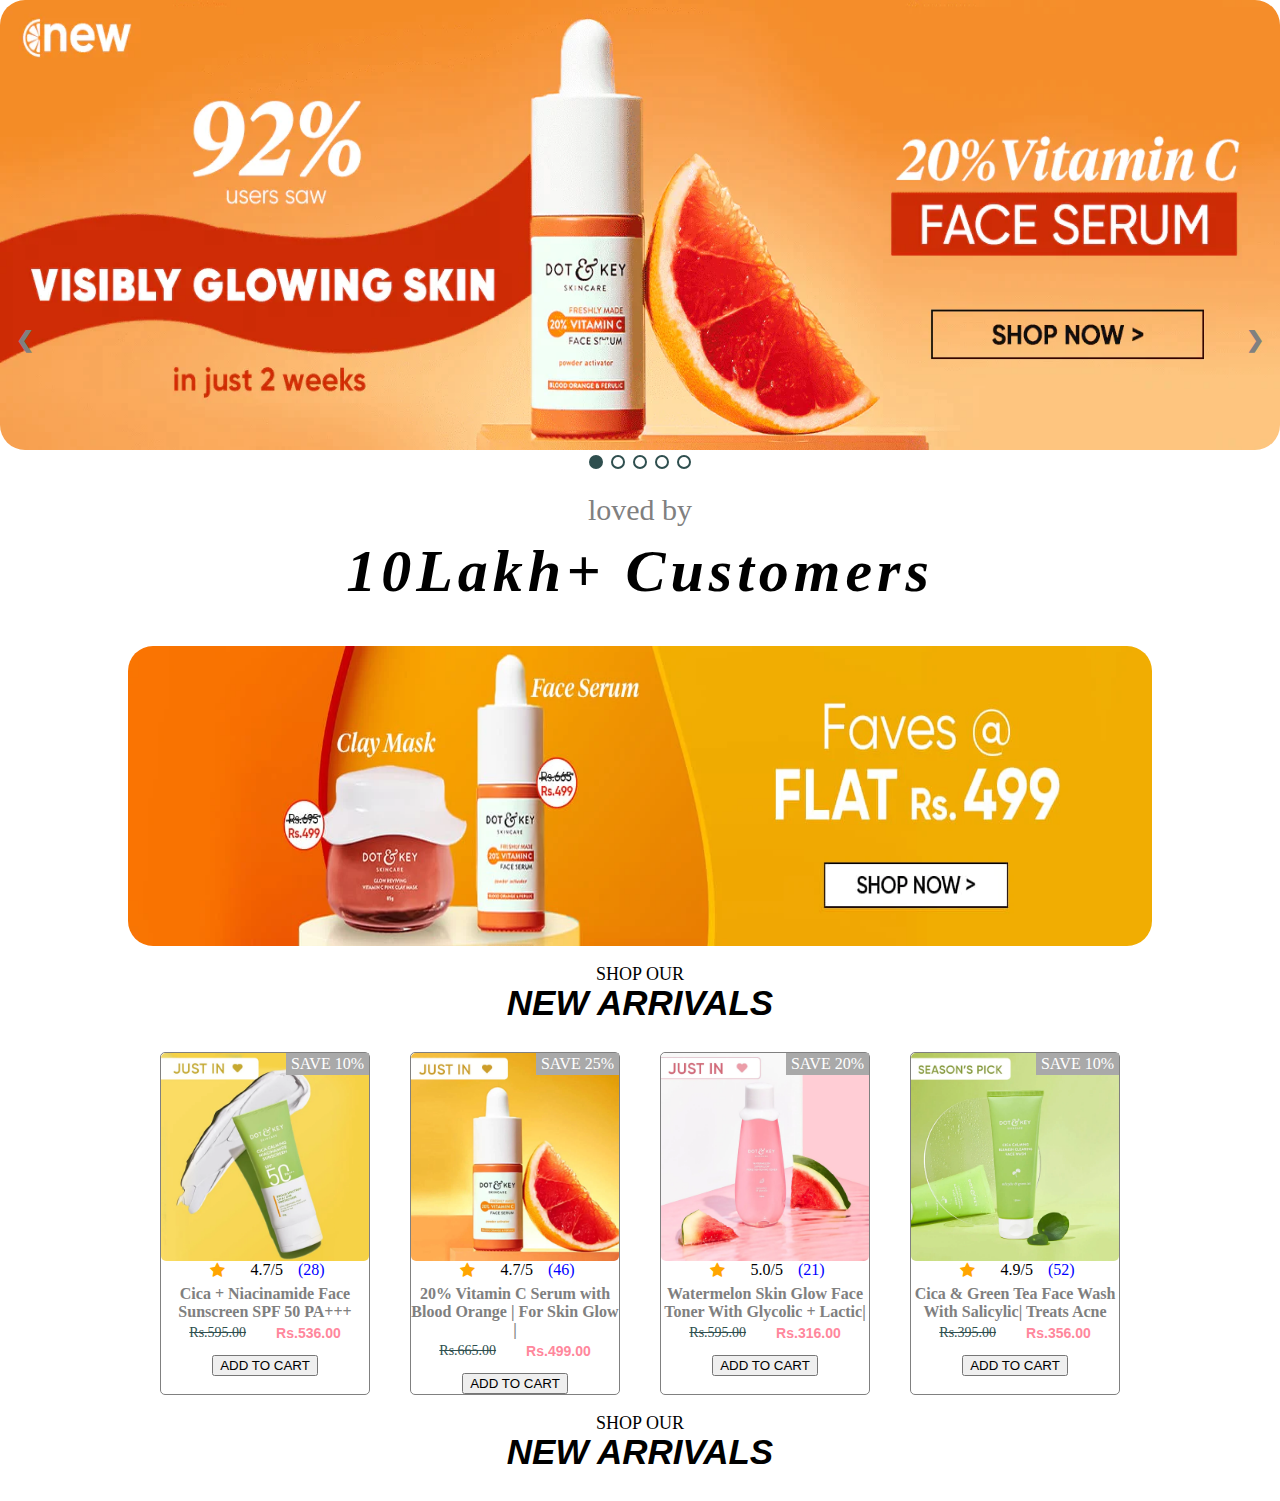
==== index.html @ 8642f411 "fp04_239" ====
<!DOCTYPE html>
<html lang="en">
<head>
    <meta charset="UTF-8">
    <meta http-equiv="X-UA-Compatible" content="IE=edge">
    <meta name="viewport" content="width=device-width, initial-scale=1.0">
    <title>Document</title>
    <link rel="stylesheet" href="./styles/index.css">
    <link rel="stylesheet" href="https://cdnjs.cloudflare.com/ajax/libs/font-awesome/4.7.0/css/font-awesome.min.css">
</head>
<body>
    <div id="banner">
        <div class="slides">
            <img src="./images/banner1.webp">
        </div>
        <div class="slides">
            <img src="./images/banner2.webp">
        </div>
        <div class="slides">
            <img src="./images/banner3.webp">
        </div>
        <div class="slides">
            <img src="./images/banner4.webp">
        </div>
        <div class="slides">
            <img src="./images/banner5.webp">
        </div>
    </div>
    <a class="pre" onclick="plusSlides(-1)">&#10094;</a>
    <a class="next" onclick="plusSlides(1)">&#10095;</a>
    <div style="text-align:center">
        <span class="dot" onclick="currentSlide(1)"></span>
        <span class="dot" onclick="currentSlide(2)"></span>
        <span class="dot" onclick="currentSlide(3)"></span>
        <span class="dot" onclick="currentSlide(4)"></span>
        <span class="dot" onclick="currentSlide(5)"></span>
    </div>

    <div>
        <p class="slogan">loved by</p>
        <h1>10Lakh+ Customers </h1>
    </div>
    <div id="banner2">
        <!-- Second Banner from JS -->
    </div>
    <div id="newArrive">
        <p class="head1">SHOP OUR</p>
        <h2 class="head2">NEW ARRIVALS</h2>
        <div id="content">
        </div>
    </div>
    <div id="newArrive">
        <p class="head1">SHOP OUR</p>
        <h2 class="head2">NEW ARRIVALS</h2>
        <div id="content">
        </div>
    </div>

    </div>
</body>
</html>
<script src="./scripts/index.js" type="module"></script>
---- styles/index.css ----
body{
    margin:0px;
    padding:0px;
    text-align: center;
}
.slogan{
    color:grey;
    font-size: 30px;
    font-family: 'open Sans';
    font-weight: lighter;
    margin:20px auto -30px auto;
}
div h1{
    letter-spacing: 5px;
    font-size: 60px;
    font-family: Cambria, Cochin, Georgia, Times, 'Times New Roman', serif;
    font-weight: bolder;
    font-style: italic;
}
#banner{
    position:relative;
    width:100%;
    height:450px;
    border-radius: 25px;
}
.slides{
    position: absolute;
    width:100%;
    height:100%;
    display:none;
    transform: translateX(100%,);
    /* animation:scrolling 10s linear Infinite; */
}
@keyframes scrolling {
    0%{
        transform: translateX(100%);
    }
    100%{
        transfor:transalteX(200%)
    }
}

.slides img{
    width:100%;
    border-radius: 25px;
    height:100%;
}
.pre, .next {
    cursor: pointer;
    position: absolute;
    top: 37%;
    width: auto;
    margin-top: -22px;
    padding: 16px;
    color: grey;
    font-weight: bolder;
    font-size: 22px;
    transition: 0.6s ease;
    border-radius: 0 3px 3px 0;
    user-select: none;
}
.pre{
    left:0;
}
.next{
    right:0;
}
.dot,
.dot2
{
    cursor: pointer;
    height: 10px;
    width: 10px;
    margin: 0 2px;
    background-color: white;
    border-radius: 50%;
    border: 2px solid darkslategray;
    display: inline-block;
    transition: background-color 0.6s ease;
    margin-top: 5px;
  }
  
  .active, .dot:hover {
    background-color: darkslategray;
  }
#banner2{
    position:relative;
    margin:auto;
    width:80%;
    height:300px;
    border-radius: 25px;
}
#banner2 img{
    width:100%;
    border-radius: 25px;
    height:100%;
}


#content{
    width:75%;
    margin:auto;
    display:grid;
    grid-template-columns: repeat(4,1fr);
    gap:40px;
}
.prod{
    position:relative;
    border:1px solid gray;
    border-radius: 5px;
}
.discount {
    position: absolute;
    right: 0;
    margin-top: 0px;
    font-size: 16px;
    padding: 2px 5px;
    /* box-sizing: border-box; */
    background-color: darkgrey;
    color: white;
}


.prodImage {
    margin-bottom: -30px;
    width: 100%;
    border-radius:5px;
}

.checked {
    color: orange;
}

.prodName {
    font-size: 16px;
    font-weight: 800;
    font-style: 'Roboto', sans-serif;
    margin-top: -20px;
    margin-bottom: -10px;
    color:grey;
}

.prodType {
    font-size: 16px;
    color: #3c3c3c;
}

.ratingrev {
    padding: 10px 30px 10px 35px;
    display: flex;
    justify-content: center;
    align-items: center;
}

.price {
    display: flex;
    align-items: center;
    justify-content: center;
    box-sizing: border-box;
    gap:30px;
}
.strikeprice {
    text-decoration: line-through;
    font-size: 14px;
    color: darkslategray;
}
.prodPrice {
    color: #ff879c;
    font-size: 14px;
    font-weight: 700;
    font-family: 'Roboto', sans-serif;
}
.head1{
    font-size: 18px;
}
.head2{
    font-size: 35px;
    font-style: italic;
    font-weight: 800;
    font-family: 'Open Sans', sans-serif;
    margin-top: -20px;
}
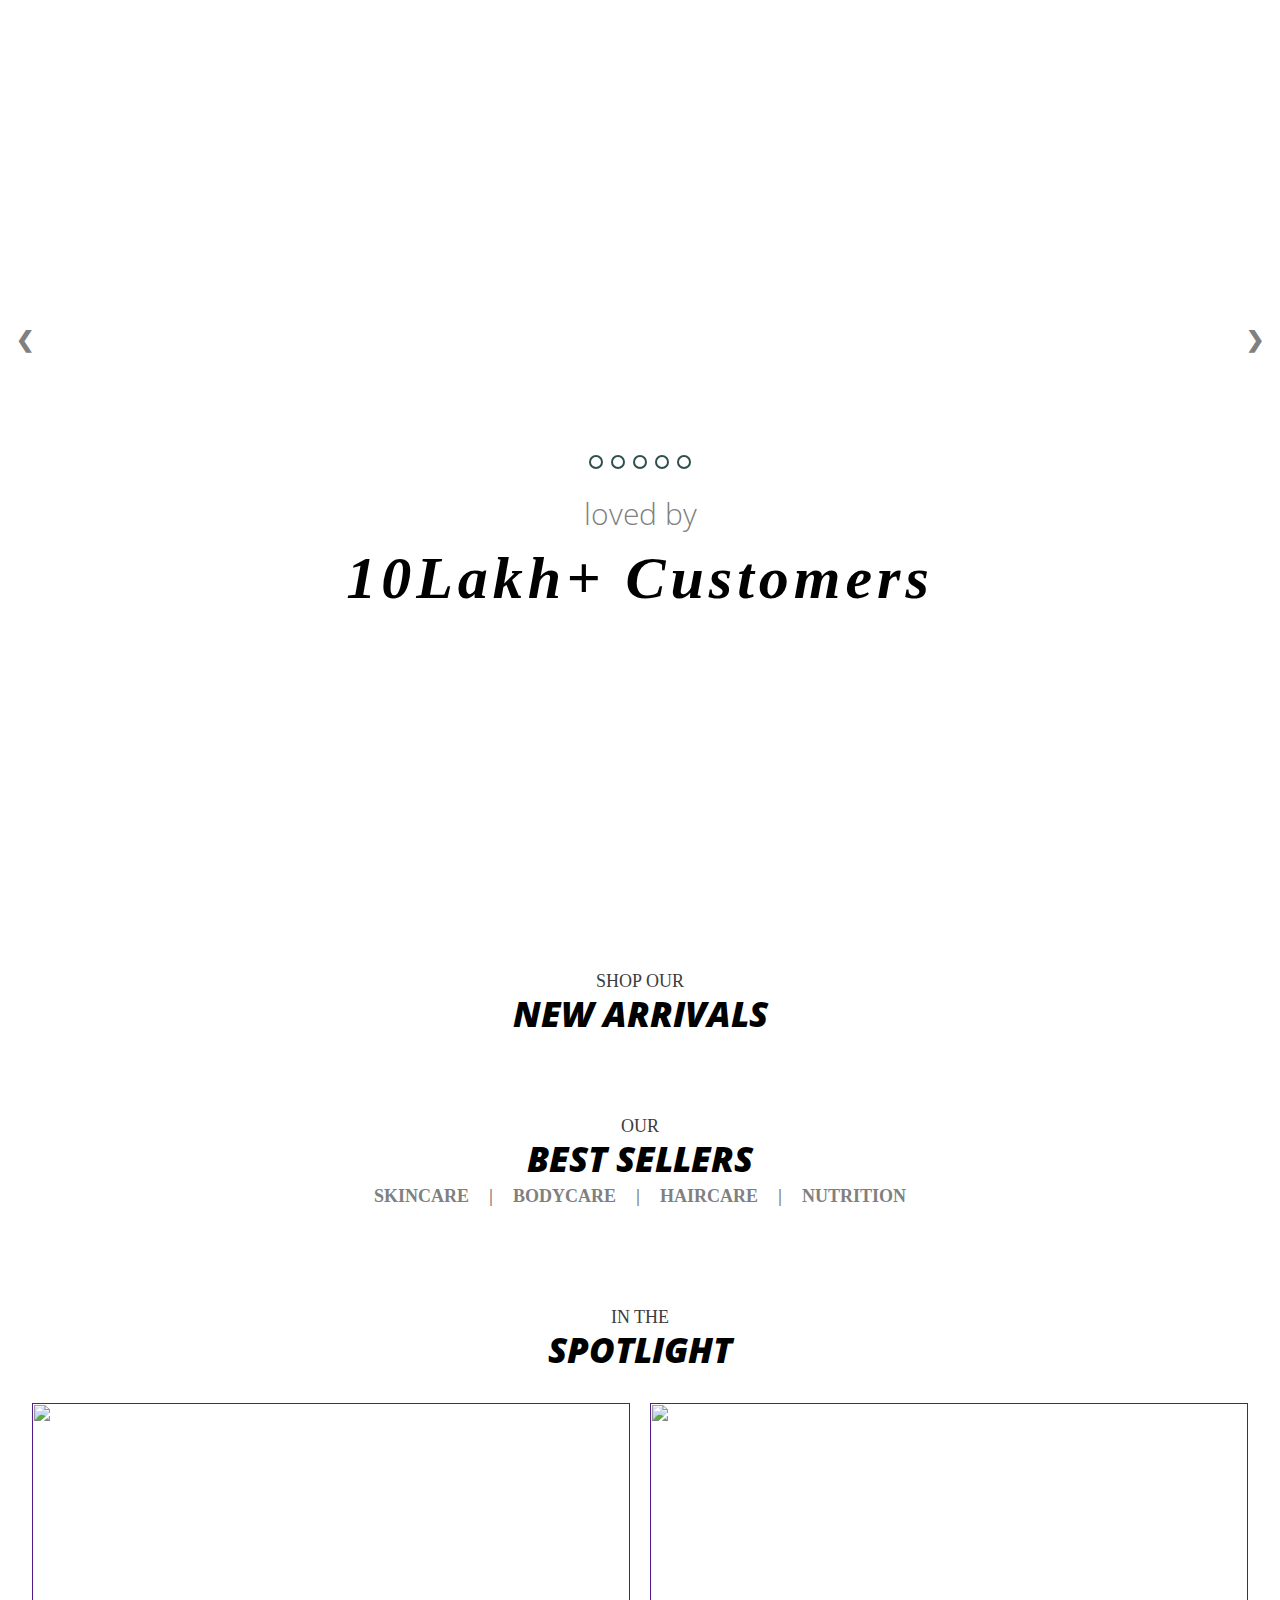
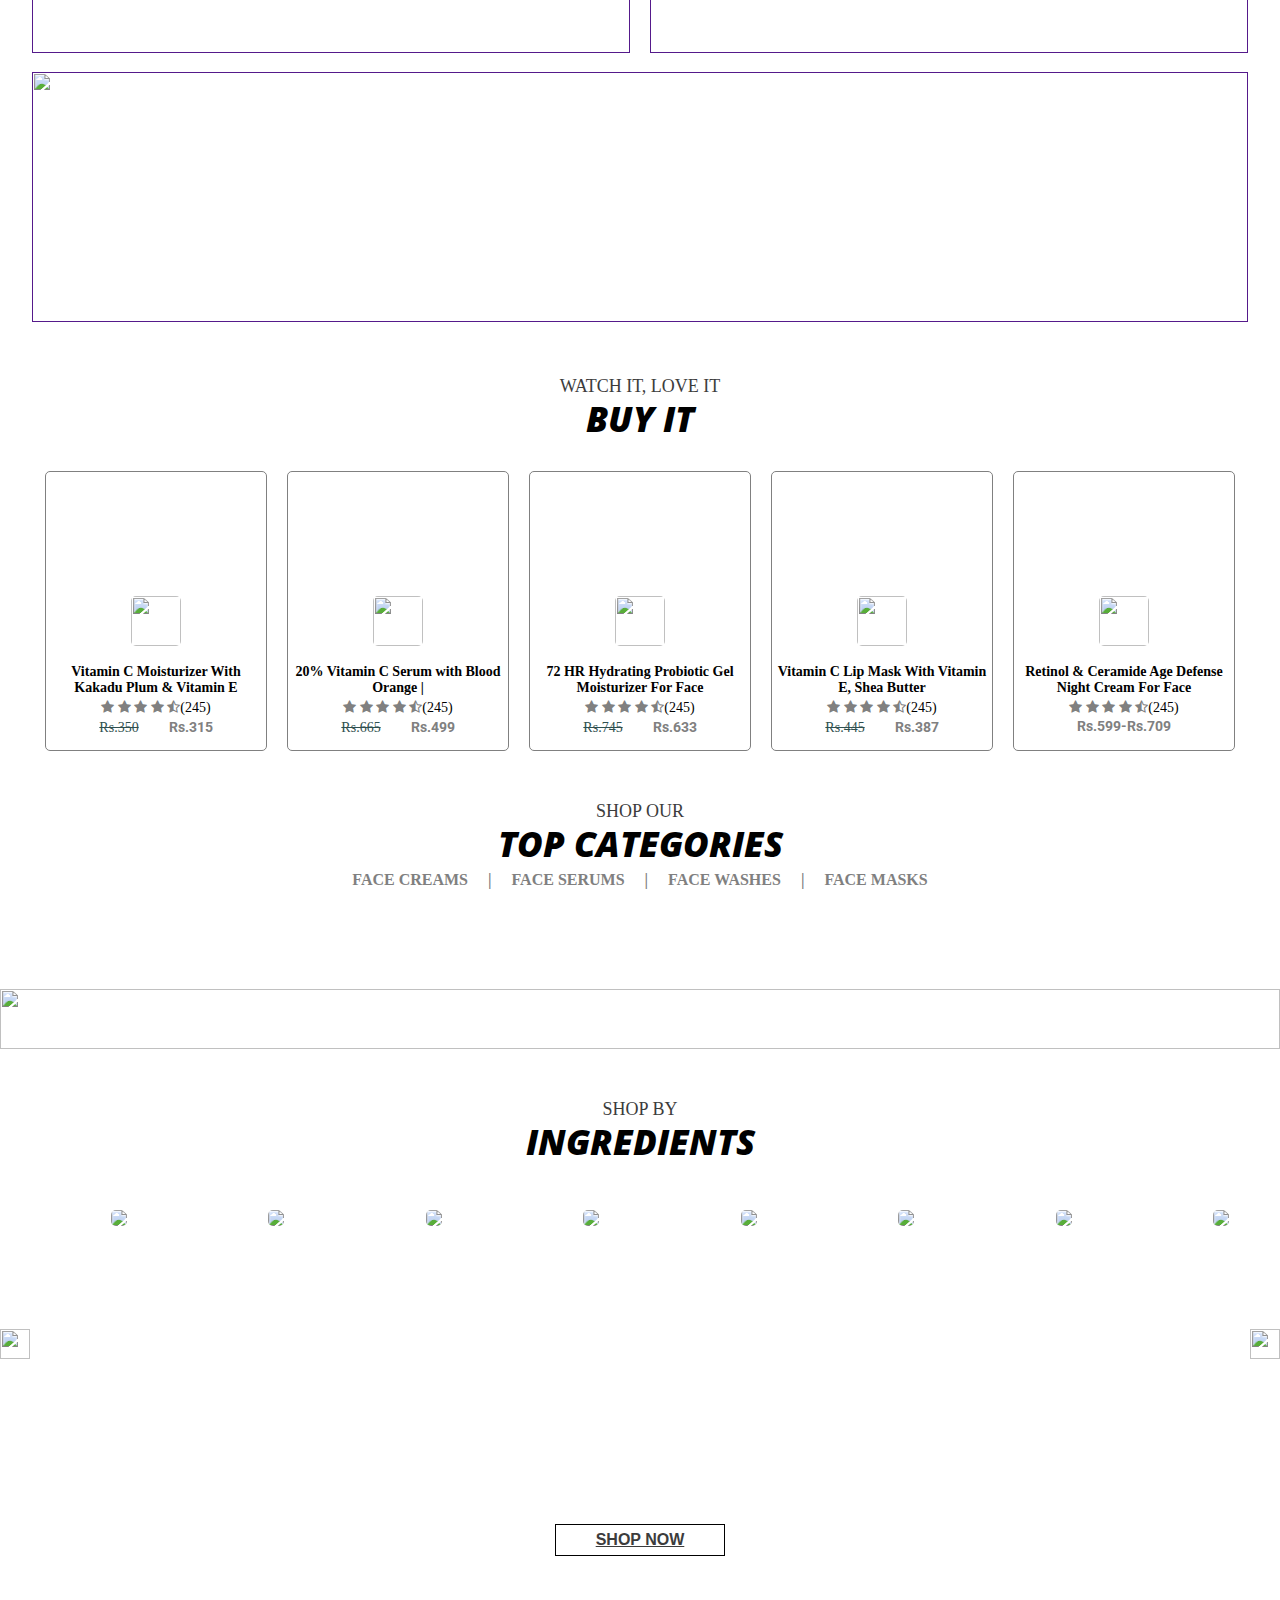
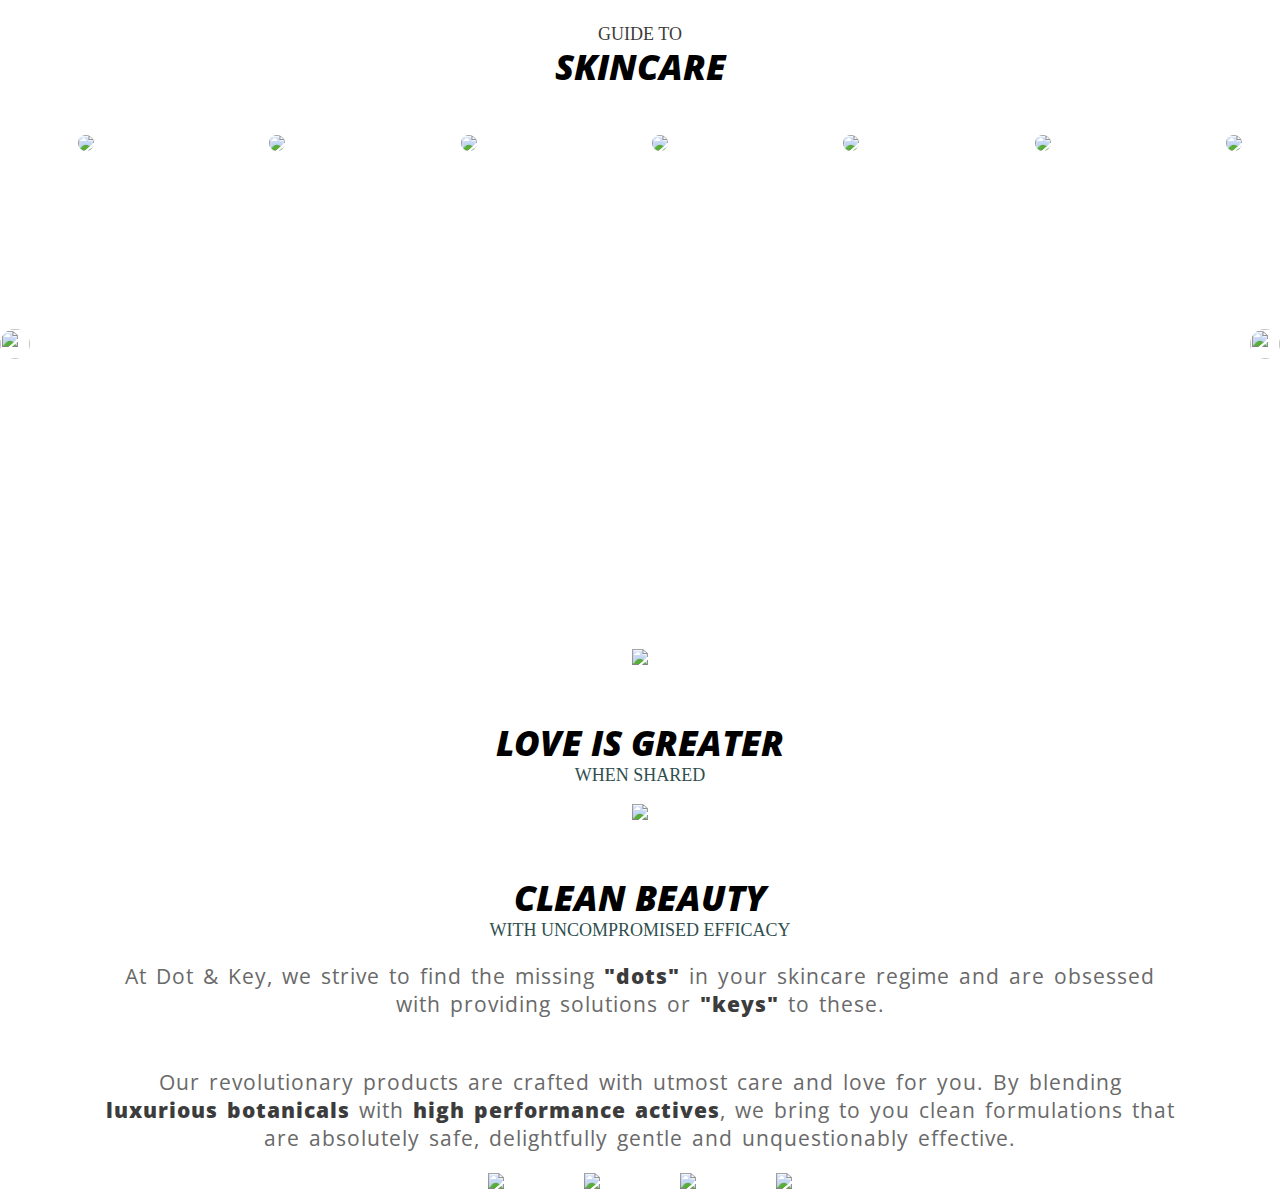
==== commit 3d3389bb: "Merge pull request #37 from Shub118/fp04_239-day_4" ====
--- a/index.html
+++ b/index.html
@@ -5,7 +5,9 @@
     <meta http-equiv="X-UA-Compatible" content="IE=edge">
     <meta name="viewport" content="width=device-width, initial-scale=1.0">
     <title>Document</title>
+    <link href="https://fonts.googleapis.com/css2?family=Open+Sans:ital@1&family=Roboto&display=swap" rel="stylesheet">
     <link rel="stylesheet" href="./styles/index.css">
+    <link rel="stylesheet" href="./styles/footer.css">
     <link rel="stylesheet" href="https://cdnjs.cloudflare.com/ajax/libs/font-awesome/4.7.0/css/font-awesome.min.css">
 </head>
 <body>
@@ -40,23 +42,287 @@
         <p class="slogan">loved by</p>
         <h1>10Lakh+ Customers </h1>
     </div>
+    
     <div id="banner2">
         <!-- Second Banner from JS -->
     </div>
+    
     <div id="newArrive">
         <p class="head1">SHOP OUR</p>
         <h2 class="head2">NEW ARRIVALS</h2>
-        <div id="content">
-        </div>
-    </div>
-    <div id="newArrive">
+        <div id="newArriveContent" class="content">
+        </div>
+    </div>
+    
+    <div id="bestSeller">
+        <p class="head1">OUR</p>
+        <h2 class="head2">BEST SELLERS</h2>
+        <div id="bar"><div id="skin">SKINCARE</div> | <div id="body">BODYCARE</div> | <div id="hair">HAIRCARE </div> | <div id="nutr">NUTRITION </d></div></div>
+        <div id="bestSellerContent" class="content">
+        </div>
+    </div>
+
+    <div id="spotlight">
+        <p class="head1">IN THE</p>
+        <h2 class="head2">SPOTLIGHT</h2>
+        <div id="spotContent">
+            <a href=""><img src="./images/spotlight/pic1.webp"></a>
+            <a href=""><img src="./images/spotlight/pic2.webp"></a>
+        </div>
+        <div id="spotContent2">
+            <a href=""><img src="./images/spotlight/pic3.webp"></a>
+        </div>
+    </div>
+    
+    <div id="buyIt">
+        <p class="head1">WATCH IT, LOVE IT</p>
+        <h2 class="head2">BUY IT</h2>
+        <div id="buyItContent">
+            <div class="prod">
+                <video class="video" autoplay muted loop>
+                    <source src="./images/buyit/vid1.mp4" type="video/mp4">
+                  </video>
+                <img class="logo" src="./images/buyit/logo1.webp">
+                <h3 class="title">Vitamin C Moisturizer With Kakadu Plum & Vitamin E</h3>
+                <div id="rating">
+                    <div>
+                        <span class="fa fa-star checked"></span>
+                        <span class="fa fa-star checked"></span>
+                        <span class="fa fa-star checked"></span>
+                        <span class="fa fa-star checked"></span>
+                        <span class="fa fa-star-half-full"></span>
+                    </div>
+                    <div>(245)</div>
+                </div>
+                <div class="price">
+                    <p class="strikeprice">Rs.350</p>
+                    <p class="prodPrice">Rs.315</p>
+                </div>
+            </div>
+            <div class="prod">
+                <video class="video" autoplay muted loop>
+                    <source src="./images/buyit/vid2.mp4" type="video/mp4">
+                  </video>
+                <img class="logo" src="./images/buyit/logo2.webp">
+                <h3 class="title">20% Vitamin C Serum with Blood Orange | </h3>
+                <div id="rating">
+                    <div>
+                        <span class="fa fa-star checked"></span>
+                        <span class="fa fa-star checked"></span>
+                        <span class="fa fa-star checked"></span>
+                        <span class="fa fa-star checked"></span>
+                        <span class="fa fa-star-half-full"></span>
+                    </div>
+                    <div>(245)</div>
+                </div>
+                <div class="price">
+                    <p class="strikeprice">Rs.665</p>
+                    <p class="prodPrice">Rs.499</p>
+                </div>
+            </div>
+            <div class="prod">
+                <video class="video" autoplay muted loop>
+                    <source src="./images/buyit/vid3.mp4" type="video/mp4">
+                  </video>
+                <img class="logo" src="./images/buyit/logo3.webp">
+                <h3 class="title">72 HR Hydrating Probiotic Gel Moisturizer For Face </h3>
+                <div id="rating">
+                    <div>
+                        <span class="fa fa-star checked"></span>
+                        <span class="fa fa-star checked"></span>
+                        <span class="fa fa-star checked"></span>
+                        <span class="fa fa-star checked"></span>
+                        <span class="fa fa-star-half-full"></span>
+                    </div>
+                    <div>(245)</div>
+                </div>
+                <div class="price">
+                    <p class="strikeprice">Rs.745</p>
+                    <p class="prodPrice">Rs.633</p>
+                </div>
+            </div>
+            <div class="prod">
+                <video class="video" autoplay muted loop>
+                    <source src="./images/buyit/vid4.mp4" type="video/mp4">
+                  </video>
+                <img class="logo" src="./images/buyit/logo4.webp">
+                <h3 class="title">Vitamin C Lip Mask With Vitamin E, Shea Butter</h3>
+                <div id="rating">
+                    <div>
+                        <span class="fa fa-star checked"></span>
+                        <span class="fa fa-star checked"></span>
+                        <span class="fa fa-star checked"></span>
+                        <span class="fa fa-star checked"></span>
+                        <span class="fa fa-star-half-full"></span>
+                    </div>
+                    <div>(245)</div>
+                </div>
+                <div class="price">
+                    <p class="strikeprice">Rs.445</p>
+                    <p class="prodPrice">Rs.387</p>
+                </div>
+            </div>
+            <div class="prod">
+                <video class="video" autoplay muted loop>
+                    <source src="./images/buyit/vid5.mp4" type="video/mp4">
+                  </video>
+                <img class="logo" src="./images/buyit/logo5.webp">
+                <h3 class="title">Retinol & Ceramide Age Defense Night Cream For Face</h3>
+                <div id="rating">
+                    <div>
+                        <span class="fa fa-star checked"></span>
+                        <span class="fa fa-star checked"></span>
+                        <span class="fa fa-star checked"></span>
+                        <span class="fa fa-star checked"></span>
+                        <span class="fa fa-star-half-full"></span>
+                    </div>
+                    <div>(245)</div>
+                </div>
+                <div class="price">
+                    <p class="strikeprice"></p>
+                    <p class="prodPrice" style="margin-left:-30px;">Rs.599-Rs.709</p>
+                </div>
+            </div>
+        </div>
+    </div>
+    
+    <div id="topCategory">
         <p class="head1">SHOP OUR</p>
-        <h2 class="head2">NEW ARRIVALS</h2>
-        <div id="content">
-        </div>
-    </div>
-
-    </div>
+        <h2 class="head2">TOP CATEGORIES</h2>
+            <div id="bar"><div id="cream">FACE CREAMS</div>
+             | <div id="serum">FACE SERUMS</div> | 
+             <div id="wash">FACE WASHES </div> | <div id="mask">FACE MASKS</d></div></div>
+            <div id="topCatContent" class="content">
+            </div>
+        </div>
+    </div>
+
+    <div id="download">
+        <a href="https://play.google.com/store/apps/details?id=com.dotandkey">
+            <img src="./images/download.webp">
+        </a>
+    </div>
+
+    <div id="ingredients">
+        <p class="head1">SHOP BY</p>
+        <h2 class="head2">INGREDIENTS</h2>
+        <div class="carousel">
+            <div class="button_indicator button-left"><img src="./images/indicator/left.png"></div>
+                <ul class="slider">
+                    <li class="slide current-slide">
+                        <img src="./images/ingredient/pic1.webp">
+                    </li>
+                    <li class="slide">
+                        <img src="./images/ingredient/pic2.webp">
+                    </li>
+                    <li class="slide">
+                        <img src="./images/ingredient/pic3.webp">
+                    </li>
+                    <li class="slide">
+                        <img src="./images/ingredient/pic4.webp">
+                    </li>
+                    <li class="slide">
+                        <img src="./images/ingredient/pic5.webp">
+                    </li>
+                    <li class="slide">
+                        <img src="./images/ingredient/pic6.webp">
+                    </li>
+                    <li class="slide">
+                        <img src="./images/ingredient/pic2.webp">
+                    </li>
+                    <li class="slide">
+                        <img src="./images/ingredient/pic3.webp">
+                    </li>
+                </ul>
+            <div class="button_indicator button-right"><img src="./images/indicator/right.svg"></div>
+        </div>
+        <button id="shop"><a href="">SHOP NOW</a></button>
+    </div>
+
+    <div id="skincare2">
+        <p class="head1">GUIDE TO</p>
+        <h2 class="head2">SKINCARE</h2>
+        <div class="carousel2">
+            <div class="button_indicator button-left2"><img src="./images/indicator/left.png"></div>
+                <ul class="slider2">
+                    <li class="slide2 current-slide">
+                        <img src="./images/skincare2/pic1.webp">
+                    </li>
+                    <li class="slide2">
+                        <img src="./images/skincare2/pic2.webp">
+                    </li>
+                    <li class="slide2">
+                        <img src="./images/skincare2/pic3.webp">
+                    </li>
+                    <li class="slide2">
+                        <img src="./images/skincare2/pic4.webp">
+                    </li>
+                    <li class="slide2">
+                        <img src="./images/skincare2/pic1.webp">
+                    </li>
+                    <li class="slide2">
+                        <img src="./images/skincare2/pic3.webp">
+                    </li>
+                    <li class="slide2">
+                        <img src="./images/skincare2/pic4.webp">
+                    </li>
+                </ul>
+            <div class="button_indicator button-right2"><img src="./images/indicator/right.svg"></div>
+        </div>
+    </div>
+    
+    <div id="ikwi">
+        <a href=""><img src="./images/ikwi.webp"></a>
+    </div>
+
+    <div id="love">
+        <h2 class="head3">LOVE IS GREATER</h2>
+        <p class="head4">WHEN SHARED</p>
+        <img src="./images/love.webp">
+    </div>
+    
+    <div id="cleanbeauty">
+        <h2 class="head3">CLEAN BEAUTY</h2>
+        <p class="head4">WITH UNCOMPROMISED EFFICACY</p>
+        <div>
+            <p>At Dot & Key, we strive to find the missing <span class="dark">"dots"</span> 
+                in your skincare regime and are obsessed with providing 
+                solutions or <span class="dark">"keys"</span> to these.</p>
+            <p>Our revolutionary products are crafted with utmost care 
+                and love for you. By blending <span class="dark">luxurious botanicals</span> with 
+                <span class="dark">high performance actives</span>, we bring to you clean formulations
+                that are absolutely safe, delightfully gentle and 
+                unquestionably effective.</p>
+        </div>
+    </div>
+
+    <div id="cleanlogo">
+        <div>
+            <img src="./images/cleanlogo/pic1.webp">
+        </div>
+        <div>
+            <img src="./images/cleanlogo/pic2.webp">
+        </div>
+        <div>
+            <img src="./images/cleanlogo/pic3.webp">
+        </div>
+        <div>
+            <img src="./images/cleanlogo/pic4.webp">
+        </div>
+    </div>
+
+
+
+
+
+
+
+
+
+
+    <!-- footer -->
+    <div id="footer"></div>
 </body>
 </html>
-<script src="./scripts/index.js" type="module"></script>+<script src="./scripts/index.js" type="module"></script>
+<script src="./scripts/carousel.js"></script>--- a/styles/index.css
+++ b/styles/index.css
@@ -2,6 +2,7 @@
     margin:0px;
     padding:0px;
     text-align: center;
+    box-sizing: border-box;
 }
 .slogan{
     color:grey;
@@ -97,32 +98,43 @@
 }
 
 
-#content{
+.content{
     width:75%;
     margin:auto;
-    display:grid;
-    grid-template-columns: repeat(4,1fr);
+    display:flex;
+    /* grid-template-columns: repeat(4,1fr); */
+    /* grid-template-rows: 370px; */
+    justify-content: center;
+    overflow: hide;
     gap:40px;
+    margin-bottom: 50px;
 }
 .prod{
+    width:220px;
     position:relative;
     border:1px solid gray;
     border-radius: 5px;
+}
+.prod:hover{
+    box-shadow: 2px 2px 20px 5px gray;
+    cursor: pointer;
 }
 .discount {
     position: absolute;
     right: 0;
     margin-top: 0px;
-    font-size: 16px;
-    padding: 2px 5px;
+    font-size: 14px;
+    padding: 4px 9px;
     /* box-sizing: border-box; */
     background-color: darkgrey;
     color: white;
-}
+    border-radius: 0px 5px 0px 5px;
+}
+
 
 
 .prodImage {
-    margin-bottom: -30px;
+    margin-bottom: -20px;
     width: 100%;
     border-radius:5px;
 }
@@ -146,6 +158,7 @@
 }
 
 .ratingrev {
+    font-size: 14px;
     padding: 10px 30px 10px 35px;
     display: flex;
     justify-content: center;
@@ -172,6 +185,7 @@
 }
 .head1{
     font-size: 18px;
+    color:#3c3c3c;
 }
 .head2{
     font-size: 35px;
@@ -179,4 +193,253 @@
     font-weight: 800;
     font-family: 'Open Sans', sans-serif;
     margin-top: -20px;
+}
+.button{
+    width:100%;
+    padding:15px 5px;
+    border:none;
+    border-radius: 0px 0px 5px 5px;
+    font-weight: 900;
+    color:white;
+    background-color:#9c9999;
+}
+#bar{
+    width:fit-content;
+    margin:auto;
+    color:gray;
+    margin-top: -25px;
+    margin-bottom: 50px;
+    display:flex;
+    justify-content: space-evenly;
+    gap:20px;
+    font-weight: 600;
+}
+#bestSeller{
+    font-size: 18px;
+}
+#skin,
+#body,
+#hair,
+#nutr{
+    color:gray;
+}
+
+#skin:hover,
+#body:hover,
+#hair:hover,
+#nutr:hover,
+#cream:hover,
+#serum:hover,
+#wash:hover,
+#mask:hover{
+    font-weight: bolder;
+    cursor: pointer;
+}
+#spotlight{
+    width:95%;
+    margin:auto;
+    margin-bottom:50px;
+}
+#spotContent{
+    display:grid;
+    grid-template-columns: repeat(2,1fr);
+    gap:20px;
+    margin-bottom: 15px;
+}
+#spotlight img{
+    width:100%;
+    height:250px;
+}
+#buyIt,#download{
+    margin-bottom: 50px;
+}
+#buyItContent{
+    width:80%;
+    margin:auto;
+    display:grid;
+    grid-template-columns: repeat(5,1fr);
+    justify-content: center;
+    gap:20px;
+}
+#buyItContent .prodPrice{
+    color:gray;
+    margin-top: 12px;
+}
+.video{
+    width:100%;
+    border-radius: 5px 5px 0px 0px;
+    margin-bottom: -30px;
+}
+.logo{
+    width:50px;
+    height:50px;
+    margin-bottom: -15px;
+    border-radius: 5px;
+    border:1px solid dgray;
+}
+#rating{
+    width:70%;
+    margin:auto;
+    display:flex;
+    justify-content: center;
+    align-items: center;
+    font-size: 14px;
+    margin:-10px auto -10px auto;
+}
+#rating .fa-star{
+    color:white;
+}
+#rating .checked,
+#rating .fa-star-half-full{
+    color:gray;
+}
+.title{
+    font-size: 14px;
+}
+
+#download{
+    height:60px;
+}
+#download img{
+    height:100%;
+    width:100%;
+}
+
+/*===============Carousel=============*/
+.carousel{
+    width:100%;
+    overflow: hidden;
+    height:300px;
+    position:relative;
+}
+.carousel2{
+    width:100%;
+    height:450px;
+    overflow:hidden;
+    position:relative;
+}
+.slider{
+    display:flex;
+    gap:20px;
+    height:100%;
+    transition:transform 350ms ease-in translate3d(-3336px, 0px, 0px);
+    list-style: none;
+}
+.slider2{
+    display:flex;
+    gap:100px;
+    height:100%;
+    transition:transform 350ms ease-in translate3d(-3336px, 0px, 0px);
+    list-style: none;
+}
+.slide{
+    margin-left: 20px;
+    width:350px;
+    height:280px;
+    border-radius: 5px;
+    bottom:0;
+    top:0;
+}
+.slide2{
+    /* margin-left: 15px; */
+    width:280px;
+    height:300px;
+    border-radius: 5px;
+    bottom:0;
+    top:0;
+}
+.slide>img{
+    width:375px;
+    border-radius: 5px;
+}
+.slide2>img{
+    width:350px;
+    border-radius: 5px;
+}
+.button_indicator{
+    z-index: 1000;
+    background: transparent;
+    position:absolute;
+    width:30px;
+    height:30px;
+    top:50%;
+    transform: translateY(-50%);
+    cursor:pointer;
+}
+.button-left,.button-left2{
+    left:0;
+}
+.button-right,
+.button-right2{
+    right:0;
+}
+.button_indicator img{
+    width:100%;
+    height:100%;
+}
+#shop:hover{
+    cursor: pointer;
+}
+#shop>a{
+    color:#3c3c3c;
+}
+#shop{
+    border:0.5px solid black;
+    background-color: white;
+    border-radius: 0px;
+    padding:6px 40px;
+    font-weight: 550;
+    font-size: 16px;
+    margin-bottom:50px;
+    margin-top:30px;
+}
+#skincare2 img{
+    border-radius: 20px;
+}
+.skin_content{
+    height:500px;
+}
+#ikwi{
+    margin-top: 80px;
+}
+.head3{
+    font-size: 35px;
+    font-style: italic;
+    font-weight: 800;
+    font-family: 'Open Sans', sans-serif;
+    margin-top:50px;
+}
+#cleanbeauty div{
+    font-family: 'Open Sans', sans-serif;
+    padding:0px 100px;
+    text-align: center;
+    font-size: 21px;
+    letter-spacing:1px;
+    word-spacing: 3px;
+    color:dimgray;
+}
+p+p{
+    margin-top: 50px;
+}
+.head4{
+    font-size: 18px;
+    margin-top: -30px;
+    color:darkslategray;
+}
+.dark{
+    font-weight: 800;
+    color:#3c3c3c;
+}
+#cleanlogo{
+    width:85%;
+    margin:auto;
+    display:flex;
+    justify-content: center;
+    gap:80px;
+}
+#cleanlogo img{
+    width:130px;
+}
+.slide:hover{
+    cursor: pointer;
 }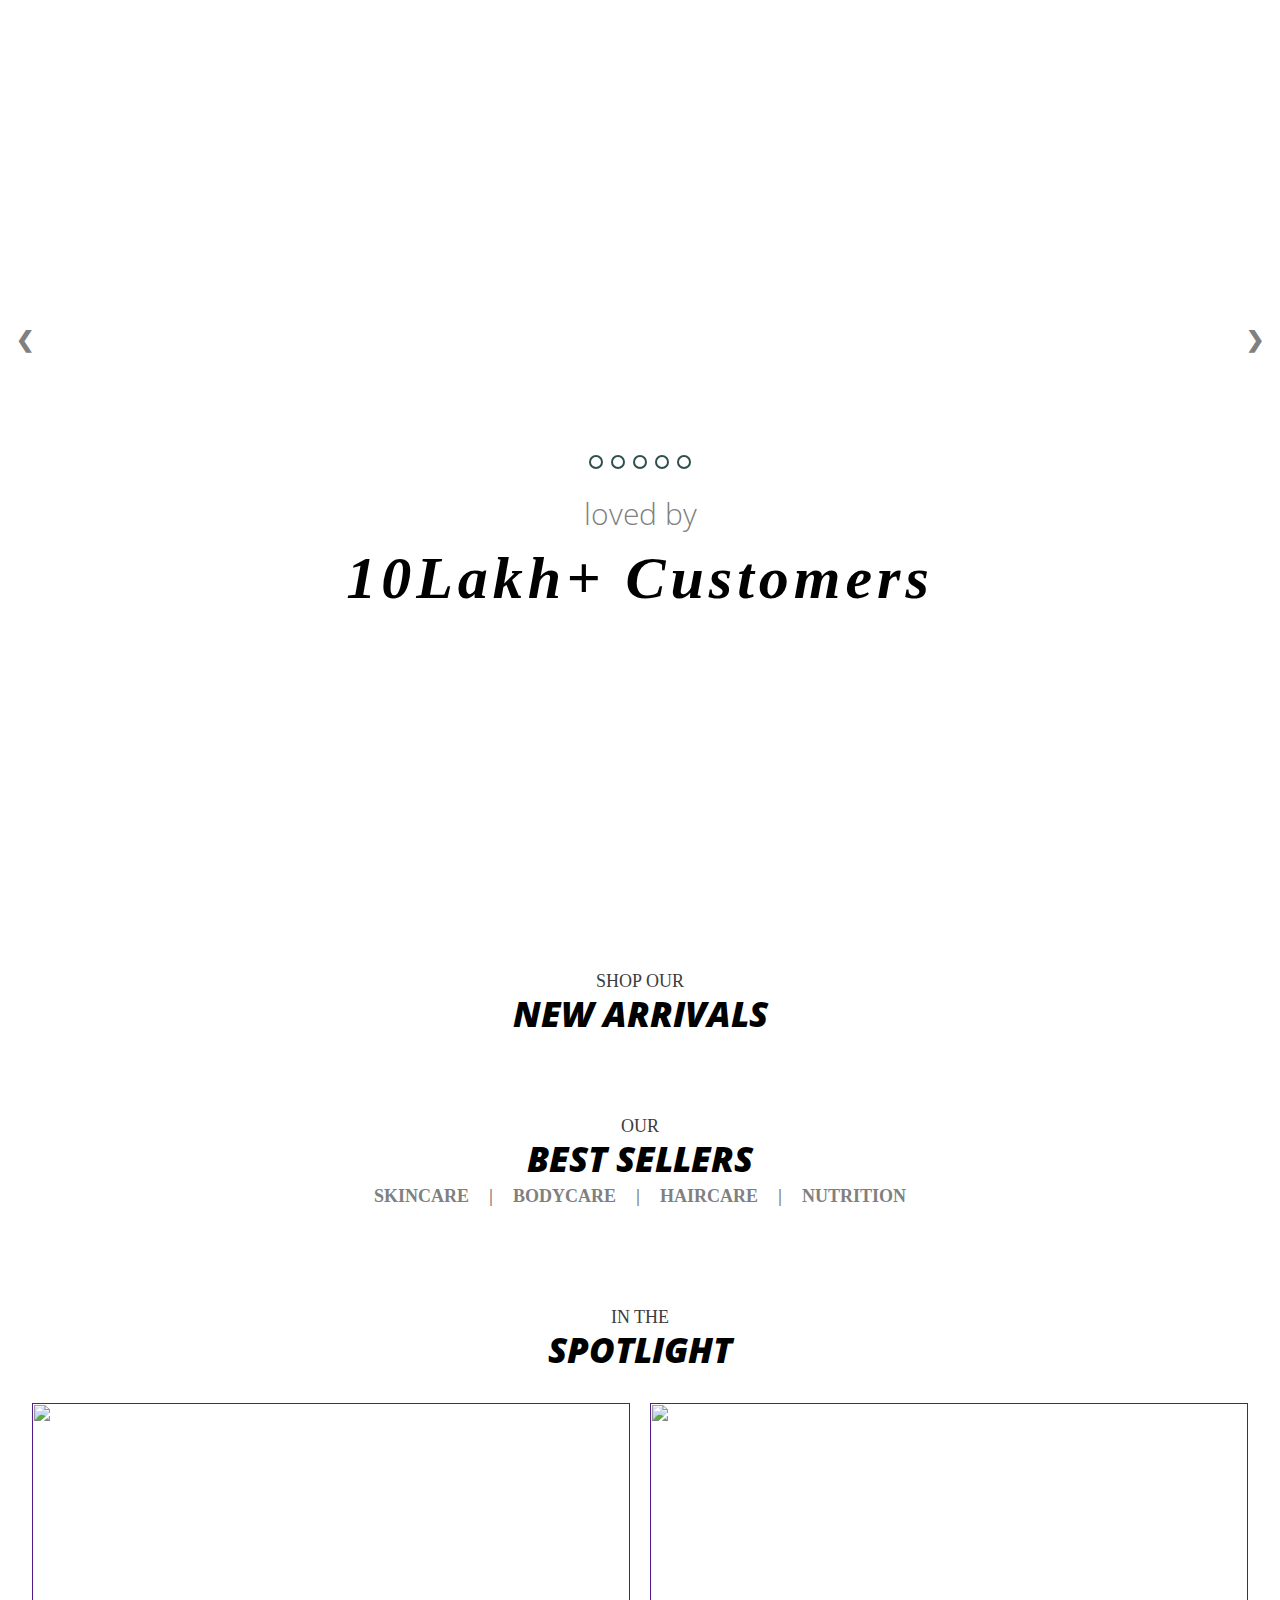
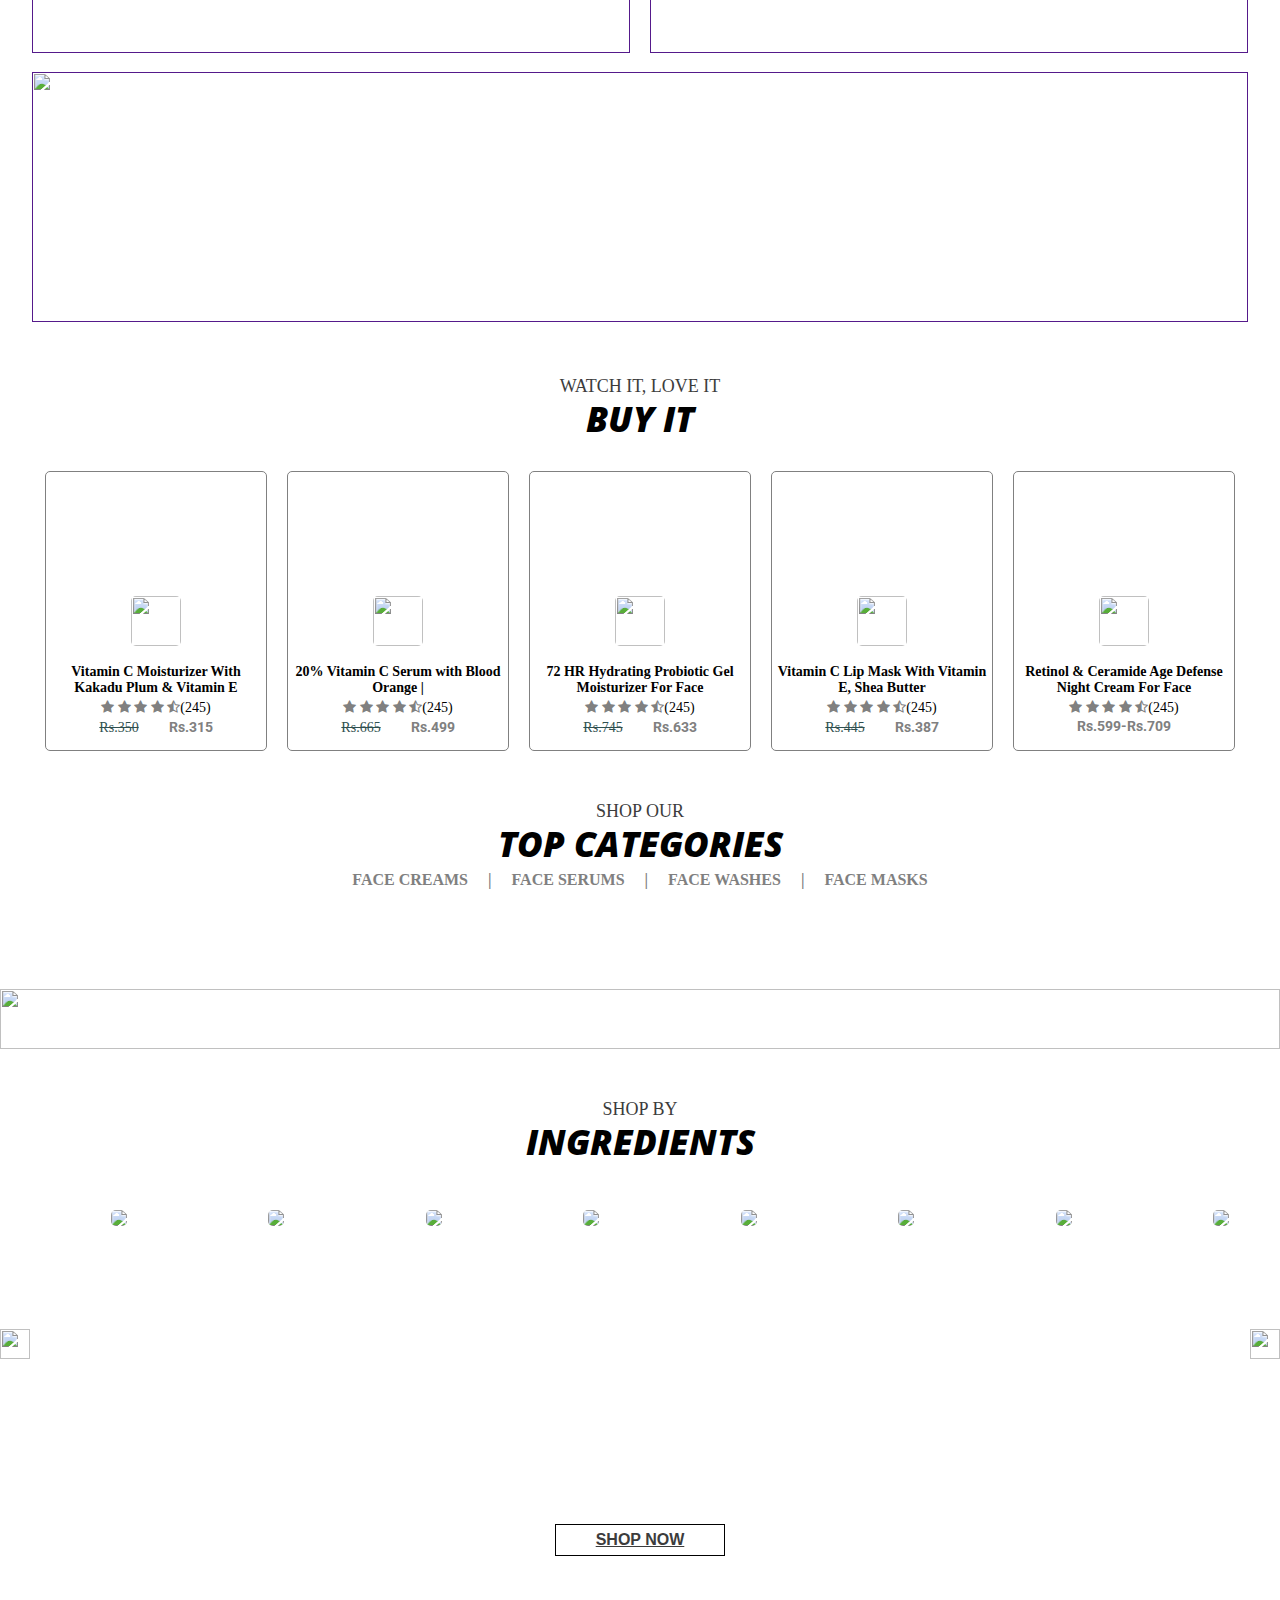
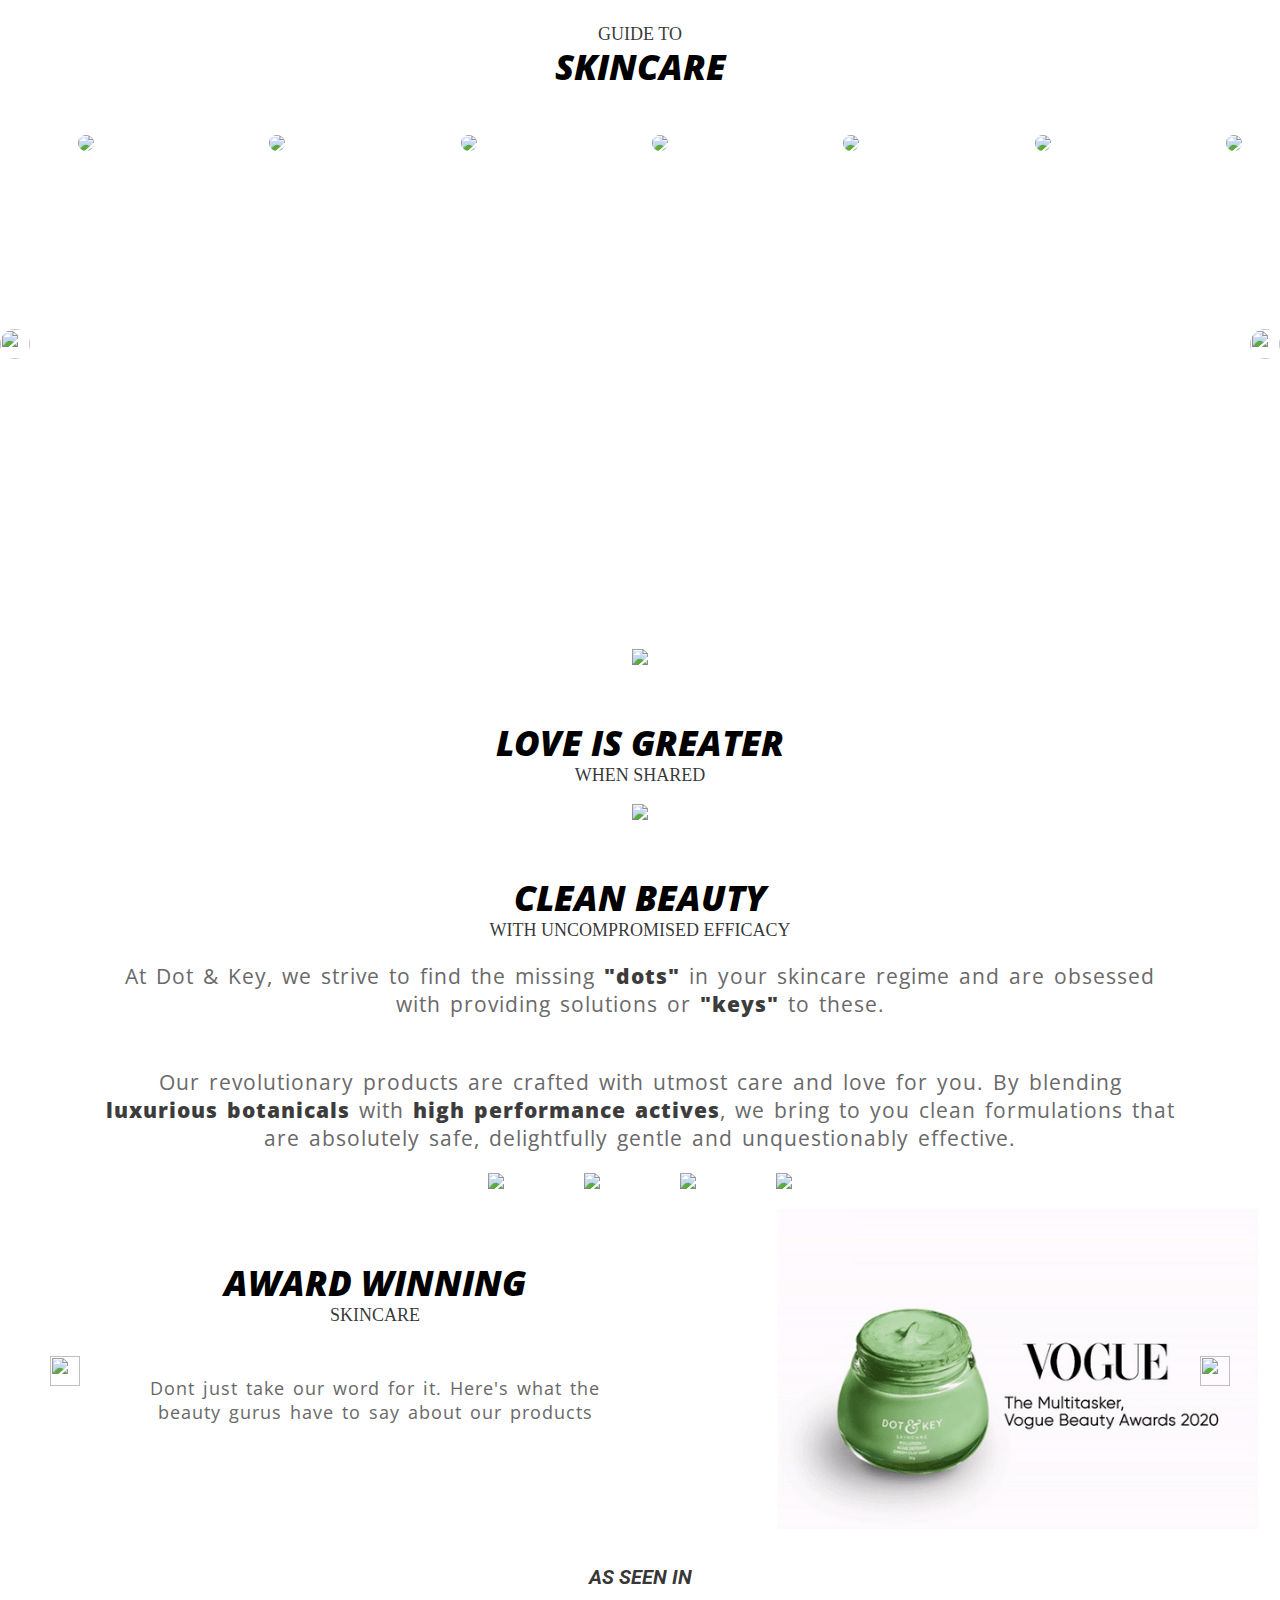
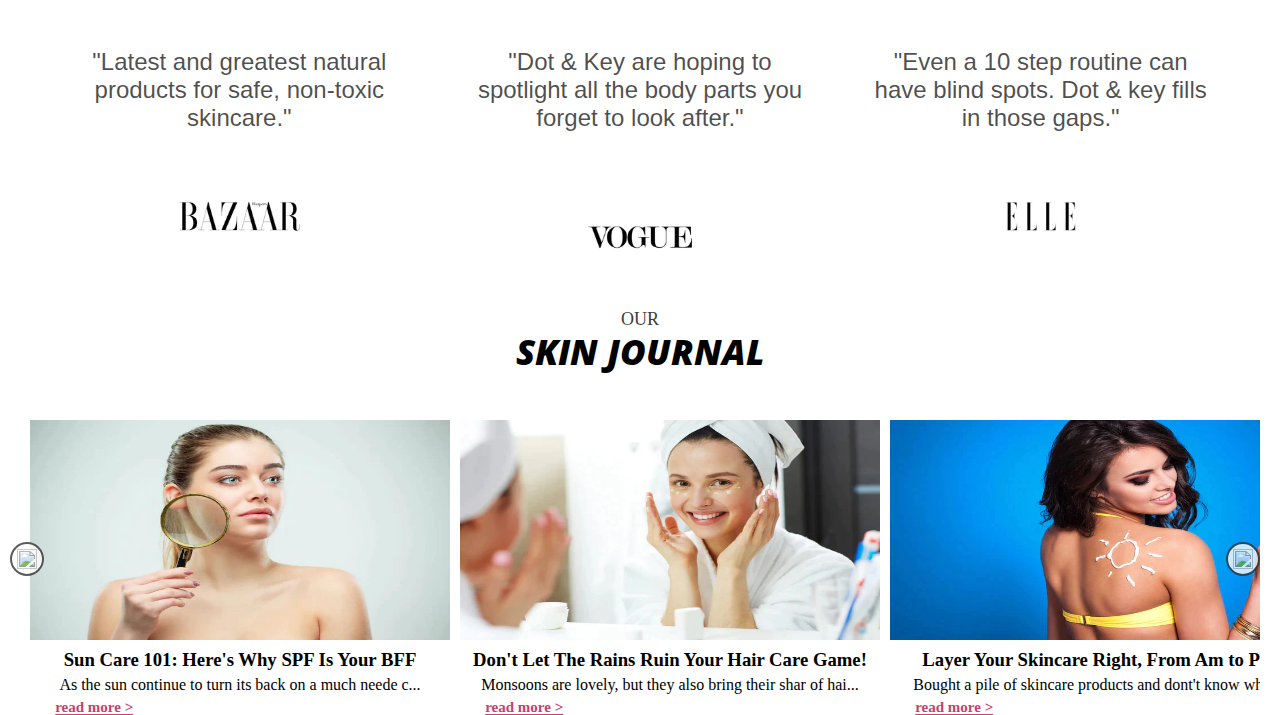
==== commit bae47a90: "fp04_239" ====
--- a/index.html
+++ b/index.html
@@ -9,6 +9,7 @@
     <link rel="stylesheet" href="./styles/index.css">
     <link rel="stylesheet" href="./styles/footer.css">
     <link rel="stylesheet" href="https://cdnjs.cloudflare.com/ajax/libs/font-awesome/4.7.0/css/font-awesome.min.css">
+    <link rel="stylesheet" href="./styles/carousel2.css">
 </head>
 <body>
     <div id="banner">
@@ -310,12 +311,183 @@
             <img src="./images/cleanlogo/pic4.webp">
         </div>
     </div>
-
-
-
-
-
-
+    
+
+    <div class="carousel3">
+        <div class="button_indicator button-left3"><img src="./images/indicator/left.png"></div>
+            <ul class="slider3">
+                <li class="slide3 current-slide">
+                    <div id="award">
+                        <div id="awardcontainer">
+                        <h2 class="head3">AWARD WINNING</h2>
+                        <p class="head4">SKINCARE</p>
+                        <p id="award_desc">Dont just take our word for it. Here's what the beauty gurus have to say about our products</p>
+                        </div>
+                        <div>
+                              <img src="./images/award/pic1.gif">
+                        </div>  
+                    </div>
+                </li>
+                <li class="slide3">
+                    <div id="award">
+                        <div id="awardcontainer">
+                        <h2 class="head3">THE DOT & KEY</h2>
+                        <p class="head4">PROMISE</p>
+                        <p id="award_desc">WE BELIEVE IN delightfully safe, surprisingly gentle and unquestionably effective skincare products that are free from nasty chemicals</p>
+                        </div>
+                        <div>
+                              <img src="./images/award/pic2.webp">
+                        </div>  
+                    </div>
+                </li>
+                <li class="slide3">
+                    <div id="award">
+                        <div id="awardcontainer">
+                        <h2 class="head3">AWARD WINNING</h2>
+                        <p class="head4">SKINCARE</p>
+                        <p id="award_desc">Dont just take our word for it. Here's what the beauty gurus have to say about our products</p>
+                        </div>
+                        <div>
+                              <img src="./images/award/pic1.gif">
+                        </div>  
+                    </div>
+                </li>
+                <li class="slide3">
+                    <div id="award">
+                        <div id="awardcontainer">
+                        <h2 class="head3">THE DOT & KEY</h2>
+                        <p class="head4">PROMISE</p>
+                        <p id="award_desc">WE BELIEVE IN delightfully safe, surprisingly gentle and unquestionably effective skincare products that are free from nasty chemicals</p>
+                        </div>
+                        <div>
+                              <img src="./images/award/pic2.webp">
+                        </div>  
+                    </div>
+                </li>
+                <li class="slide3">
+                    <div id="award">
+                        <div id="awardcontainer">
+                        <h2 class="head3">AWARD WINNING</h2>
+                        <p class="head4">SKINCARE</p>
+                        <p id="award_desc">Dont just take our word for it. Here's what the beauty gurus have to say about our products</p>
+                        </div>
+                        <div>
+                              <img src="./images/award/pic1.gif">
+                        </div>  
+                    </div>
+                </li>
+                <li class="slide3">
+                    <div id="award">
+                        <div id="awardcontainer">
+                        <h2 class="head3">THE DOT & KEY</h2>
+                        <p class="head4">PROMISE</p>
+                        <p id="award_desc">WE BELIEVE IN delightfully safe, surprisingly gentle and unquestionably effective skincare products that are free from nasty chemicals</p>
+                        </div>
+                        <div>
+                              <img src="./images/award/pic2.webp">
+                        </div>  
+                    </div>
+                </li>
+            </ul>
+        <div class="button_indicator button-right3"><img src="./images/indicator/right.svg"></div>
+    </div>
+
+    <div >
+        <h2 id="seen">AS SEEN IN</h2>
+        <div id="seen_cont">
+            <div>
+                <p>"Latest and greatest natural products for safe, non-toxic skincare."</p>
+                <img src="./images/seen/pic1.webp">
+            </div>
+            <div>
+                <p>"Dot & Key are hoping to spotlight all the body parts you forget to look after."</p>
+                <img id="vogue" src="./images/seen/pic2.webp">
+            </div>
+            <div>
+                <p>"Even a 10 step routine can have blind spots. Dot & key fills in those gaps."</p>
+                <img src="./images/seen/pic3.webp">
+            </div>
+        </div>
+    </div>
+
+
+<!-- carousel skincare journal -->
+<div id="ingredients">
+    <p class="head1">OUR </p>
+    <h2 class="head2">SKIN JOURNAL</h2>
+    <div class="carousel4">
+        <div class="button_indicator4 button-left4"><img src="./images/indicator/left.png"></div>
+            <ul class="slider4">
+                <li class="slide4 current-slide">
+                        <img src="./images/journal/pic1.webp">
+                        <h3>Sun Care 101: Here's Why SPF Is Your BFF</h3>
+                        <p>As the sun continue to turn its back on a much neede c...</p>
+                        <a href="">read more ></a>
+                </li>
+                <li class="slide4 ">                    
+                        <img src="./images/journal/pic2.webp">
+                        <h3>Don't Let The Rains Ruin Your Hair Care Game!</h3>
+                        <p>Monsoons are lovely, but they also bring their shar of hai...</p>
+                        <a href="">read more ></a>                    
+                </li>
+                <li class="slide4 ">
+                        <img src="./images/journal/pic3.webp">
+                        <h3>Layer Your Skincare Right, From Am to PM</h3>
+                        <p>Bought a pile of skincare products and dont't know what...</p>
+                        <a href="">read more ></a>
+                </li>
+                <li class="slide4 ">
+                        <img src="./images/journal/pic4.webp">
+                        <h3>Things You Didn't Know Vitamin C Could Do</h3>
+                        <p>Everybody keeps talking about how great vitamin C is for ...</p>
+                        <a href="">read more ></a>
+                </li>
+                <li class="slide4 ">
+                    <img src="./images/journal/pic3.webp">
+                    <h3>Layer Your Skincare Right, From Am to PM</h3>
+                    <p>Bought a pile of skincare products and dont't know what...</p>
+                    <a href="">read more ></a>
+                </li>
+                <li class="slide4 ">
+                        <img src="./images/journal/pic4.webp">
+                        <h3>Things You Didn't Know Vitamin C Could Do For </h3>
+                        <p>Everybody keeps talking about how great vitamin C is for ...</p>
+                        <a href="">read more ></a>
+                </li>
+                <li class="slide4 ">                    
+                    <img src="./images/journal/pic2.webp">
+                    <h3>Don't Let The Rains Ruin Your Hair Care Game!</h3>
+                    <p>Monsoons are lovely, but they also bring their shar of hai...</p>
+                    <a href="">read more ></a>                    
+            </li>
+            <li class="slide4 ">
+                    <img src="./images/journal/pic3.webp">
+                    <h3>Layer Your Skincare Right, From Am to PM</h3>
+                    <p>Bought a pile of skincare products and dont't know what...</p>
+                    <a href="">read more ></a>
+            </li>
+            <li class="slide4 ">
+                    <img src="./images/journal/pic4.webp">
+                    <h3>Things You Didn't Know Vitamin C Could Do</h3>
+                    <p>Everybody keeps talking about how great vitamin C is for ...</p>
+                    <a href="">read more ></a>
+            </li>
+            <li class="slide4 ">
+                <img src="./images/journal/pic3.webp">
+                <h3>Layer Your Skincare Right, From Am to PM</h3>
+                <p>Bought a pile of skincare products and dont't know what...</p>
+                <a href="">read more ></a>
+            </li>
+            <li class="slide4 ">
+                    <img src="./images/journal/pic4.webp">
+                    <h3>Things You Didn't Know Vitamin C Could Do For </h3>
+                    <p>Everybody keeps talking about how great vitamin C is for ...</p>
+                    <a href="">read more ></a>
+            </li>                   
+            </ul>
+        <div class="button_indicator4 button-right4"><img src="./images/indicator/right.svg"></div>
+    </div>
+</div>
 
 
 
@@ -325,4 +497,5 @@
 </body>
 </html>
 <script src="./scripts/index.js" type="module"></script>
-<script src="./scripts/carousel.js"></script>+<script src="./scripts/carousel.js"></script>
+<script src="./scripts/carousel2.js"></script>--- a/styles/index.css
+++ b/styles/index.css
@@ -3,6 +3,7 @@
     padding:0px;
     text-align: center;
     box-sizing: border-box;
+    overflow-x: hidden;
 }
 .slogan{
     color:grey;
@@ -312,22 +313,9 @@
     height:300px;
     position:relative;
 }
-.carousel2{
-    width:100%;
-    height:450px;
-    overflow:hidden;
-    position:relative;
-}
 .slider{
     display:flex;
     gap:20px;
-    height:100%;
-    transition:transform 350ms ease-in translate3d(-3336px, 0px, 0px);
-    list-style: none;
-}
-.slider2{
-    display:flex;
-    gap:100px;
     height:100%;
     transition:transform 350ms ease-in translate3d(-3336px, 0px, 0px);
     list-style: none;
@@ -340,20 +328,8 @@
     bottom:0;
     top:0;
 }
-.slide2{
-    /* margin-left: 15px; */
-    width:280px;
-    height:300px;
-    border-radius: 5px;
-    bottom:0;
-    top:0;
-}
 .slide>img{
     width:375px;
-    border-radius: 5px;
-}
-.slide2>img{
-    width:350px;
     border-radius: 5px;
 }
 .button_indicator{
@@ -366,16 +342,44 @@
     transform: translateY(-50%);
     cursor:pointer;
 }
-.button-left,.button-left2{
+.button-left,
+.button-left2,
+.button-left3{
     left:0;
 }
 .button-right,
-.button-right2{
+.button-right2,
+.button-right3{
     right:0;
 }
 .button_indicator img{
     width:100%;
     height:100%;
+}
+.carousel2{
+    width:100%;
+    height:450px;
+    overflow:hidden;
+    position:relative;
+}
+.slider2{
+    display:flex;
+    gap:100px;
+    height:100%;
+    transition:transform 350ms ease-in translate3d(-3336px, 0px, 0px);
+    list-style: none;
+}
+.slide2{
+    /* margin-left: 15px; */
+    width:280px;
+    height:300px;
+    border-radius: 5px;
+    bottom:0;
+    top:0;
+}
+.slide2>img{
+    width:350px;
+    border-radius: 5px;
 }
 #shop:hover{
     cursor: pointer;
@@ -424,7 +428,7 @@
 .head4{
     font-size: 18px;
     margin-top: -30px;
-    color:darkslategray;
+    color:rgb(0,0,0,0.8);
 }
 .dark{
     font-weight: 800;
@@ -440,6 +444,149 @@
 #cleanlogo img{
     width:130px;
 }
-.slide:hover{
+.slide:hover,.slide2:hover{
     cursor: pointer;
-}+}
+.slide3:hover{
+    cursor:grab;
+}
+.carousel3{    
+    width:100%;
+    position:relative;
+    overflow: hidden;
+}
+.slider3{
+    width:100%;
+    display:flex;
+    transition:transform translate3d(-3336px, 0px, 0px) 350ms ease-in ;
+    list-style: none;
+    box-sizing: content-box;
+    background-color: white;
+}
+.slide3{
+    width:100%;
+    display:flex;
+}
+#award{
+    display:grid;
+    column-gap: 68px;
+    grid-template-columns:670px 480px ;
+}
+#award img{
+    width:100%;
+    box-sizing: border-box;
+}
+#award_desc{
+    font-family: 'Open Sans', sans-serif;
+    padding:0px 100px;
+    font-size: 18px;
+    letter-spacing:1px;
+    word-spacing: 2px;
+    color:dimgray;
+}
+.button-left3{
+    left:50px;
+}
+.button-right3{
+    right:50px;
+}
+#seen{
+    font-family: "Roboto";
+    font-style: italic;
+    font-size: 20px;
+    font-weight: bolder;
+    color:rgb(0,0,0,0.8)
+}
+#seen_cont{
+    width:90%;
+    margin:auto;
+    margin-top: 35px;
+    display:grid;
+    grid-template-columns: repeat(3,1fr);
+    gap:50px;
+}
+#seen_cont p{
+    font-size: 24px;
+    font-family: 'Lato', sans-serif;
+    font-weight: 400;
+    color:rgb(0,0,0,0.7)
+}
+#seen_cont img{
+    width:35%;
+}
+#vogue{
+    margin-top: 30px;
+}
+
+
+/* ====Journal Carousel */
+.carousel4{
+    width:100%;
+    height:311px;
+    position:relative;
+    overflow: hidden;
+    padding:0px 10px;
+    box-sizing: border-box;
+    left:-20px;
+}
+.slider4{
+    display:flex;
+    gap:10px;
+    height:100%;
+    transition:transform 700ms ease-in translate3d(-3336px,10px,0px);
+    list-style: none;
+    background-color: white;
+}
+.slide4{
+    width:420px;  
+    border-radius: 5px;
+    bottom:0;
+    top:0;
+}
+
+.slide4 img{
+    width:420px;
+    height:220px;
+}
+.button_indicator4{
+    z-index: 100;
+    position:absolute;
+    width:20px;
+    height:20px;
+    top:50%;
+    transform: translateY(-50%);
+    cursor:pointer;
+    padding:5px;
+    border-radius: 50px;
+    border:2px solid rgb(0,0,0,0.8);
+    background-color: white;
+    opacity: 0.8;
+}
+.button-left4{
+    left:30px;
+}
+.button-right4{
+    right:0px;
+}
+.button_indicator4 img{
+    width:20PX;
+    height:20PX;
+}
+.slide4 h3,
+.slide4 p{
+    margin: 5px auto 5px auto;
+}
+.slide4 a{
+    color: #c83f70;
+    font-weight: 700;
+    text-decoration: underline;
+    font-size: 15px;
+    padding: 1% 1% 1% 3%;
+    margin: 0px 0px 0px -300px;
+}
+.slide4 a{
+    cursor:pointer;
+}
+.slide4 img{
+    cursor:pointer;
+}
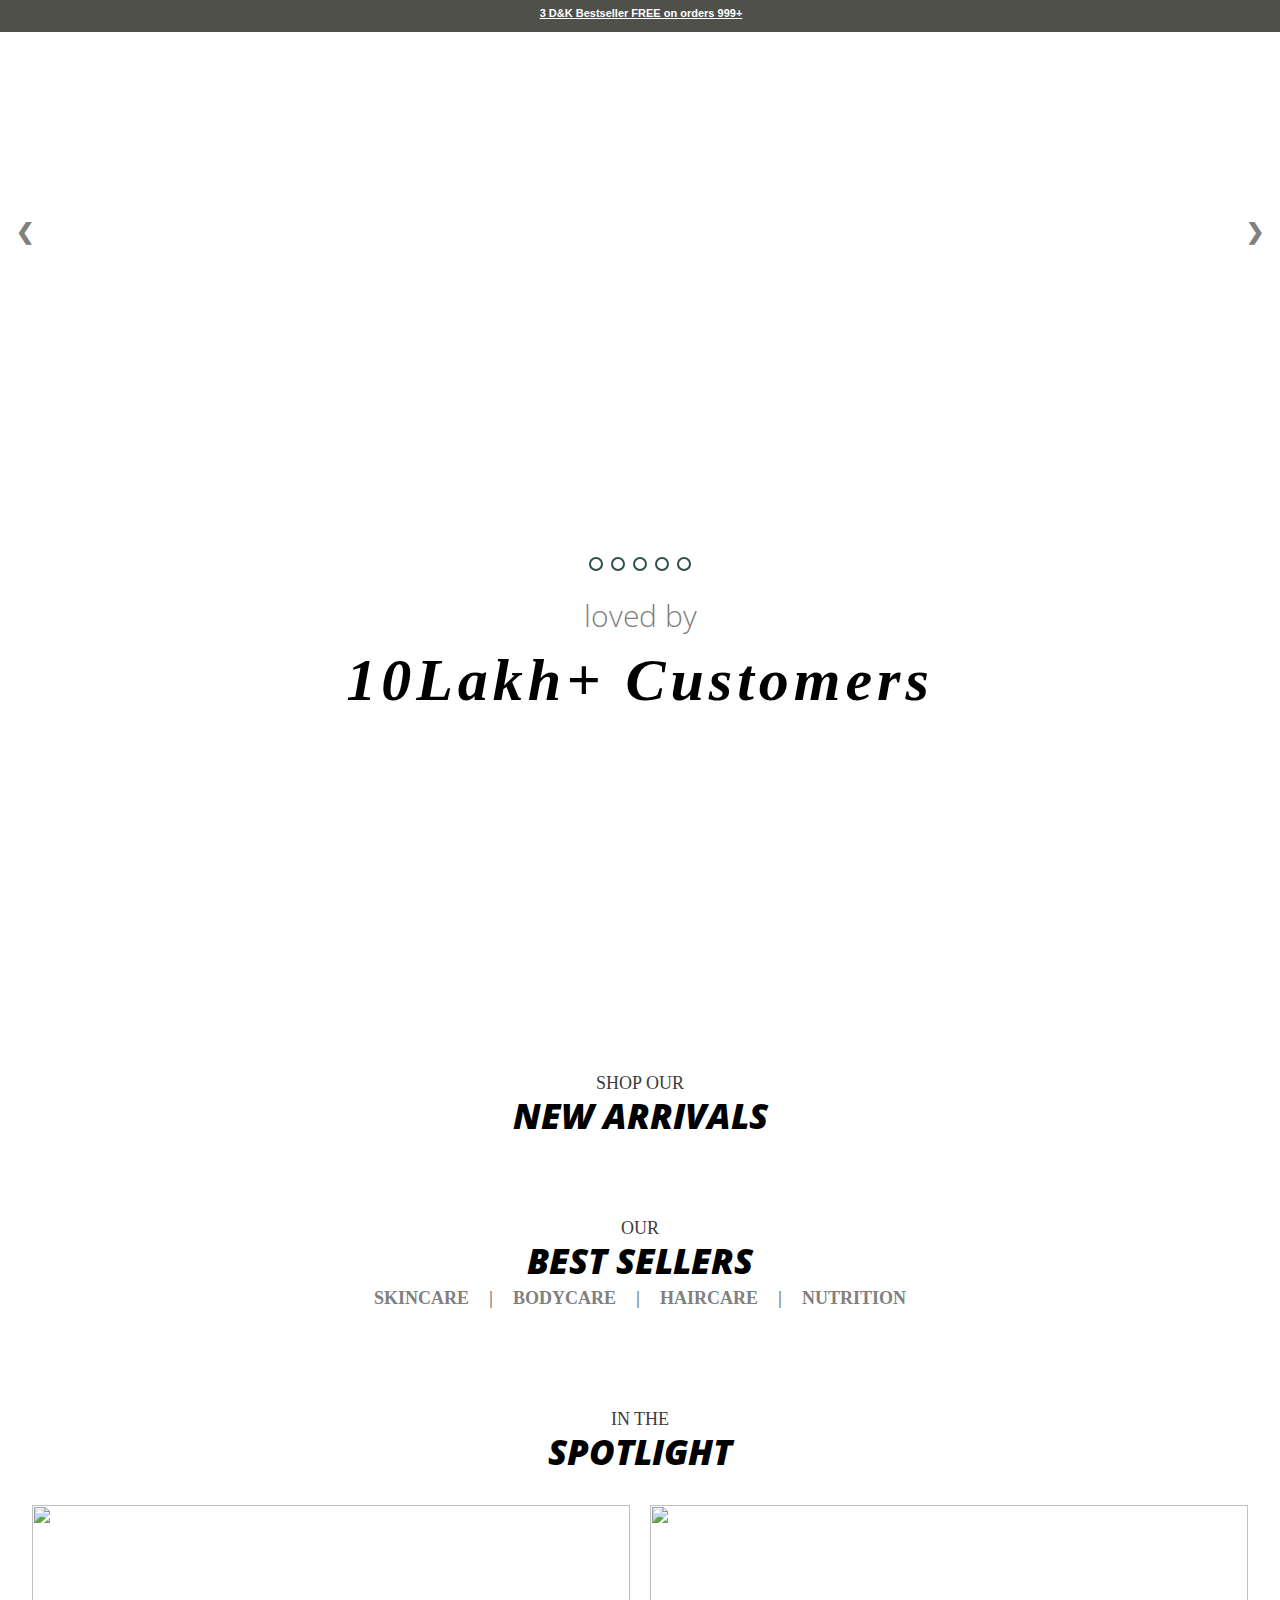
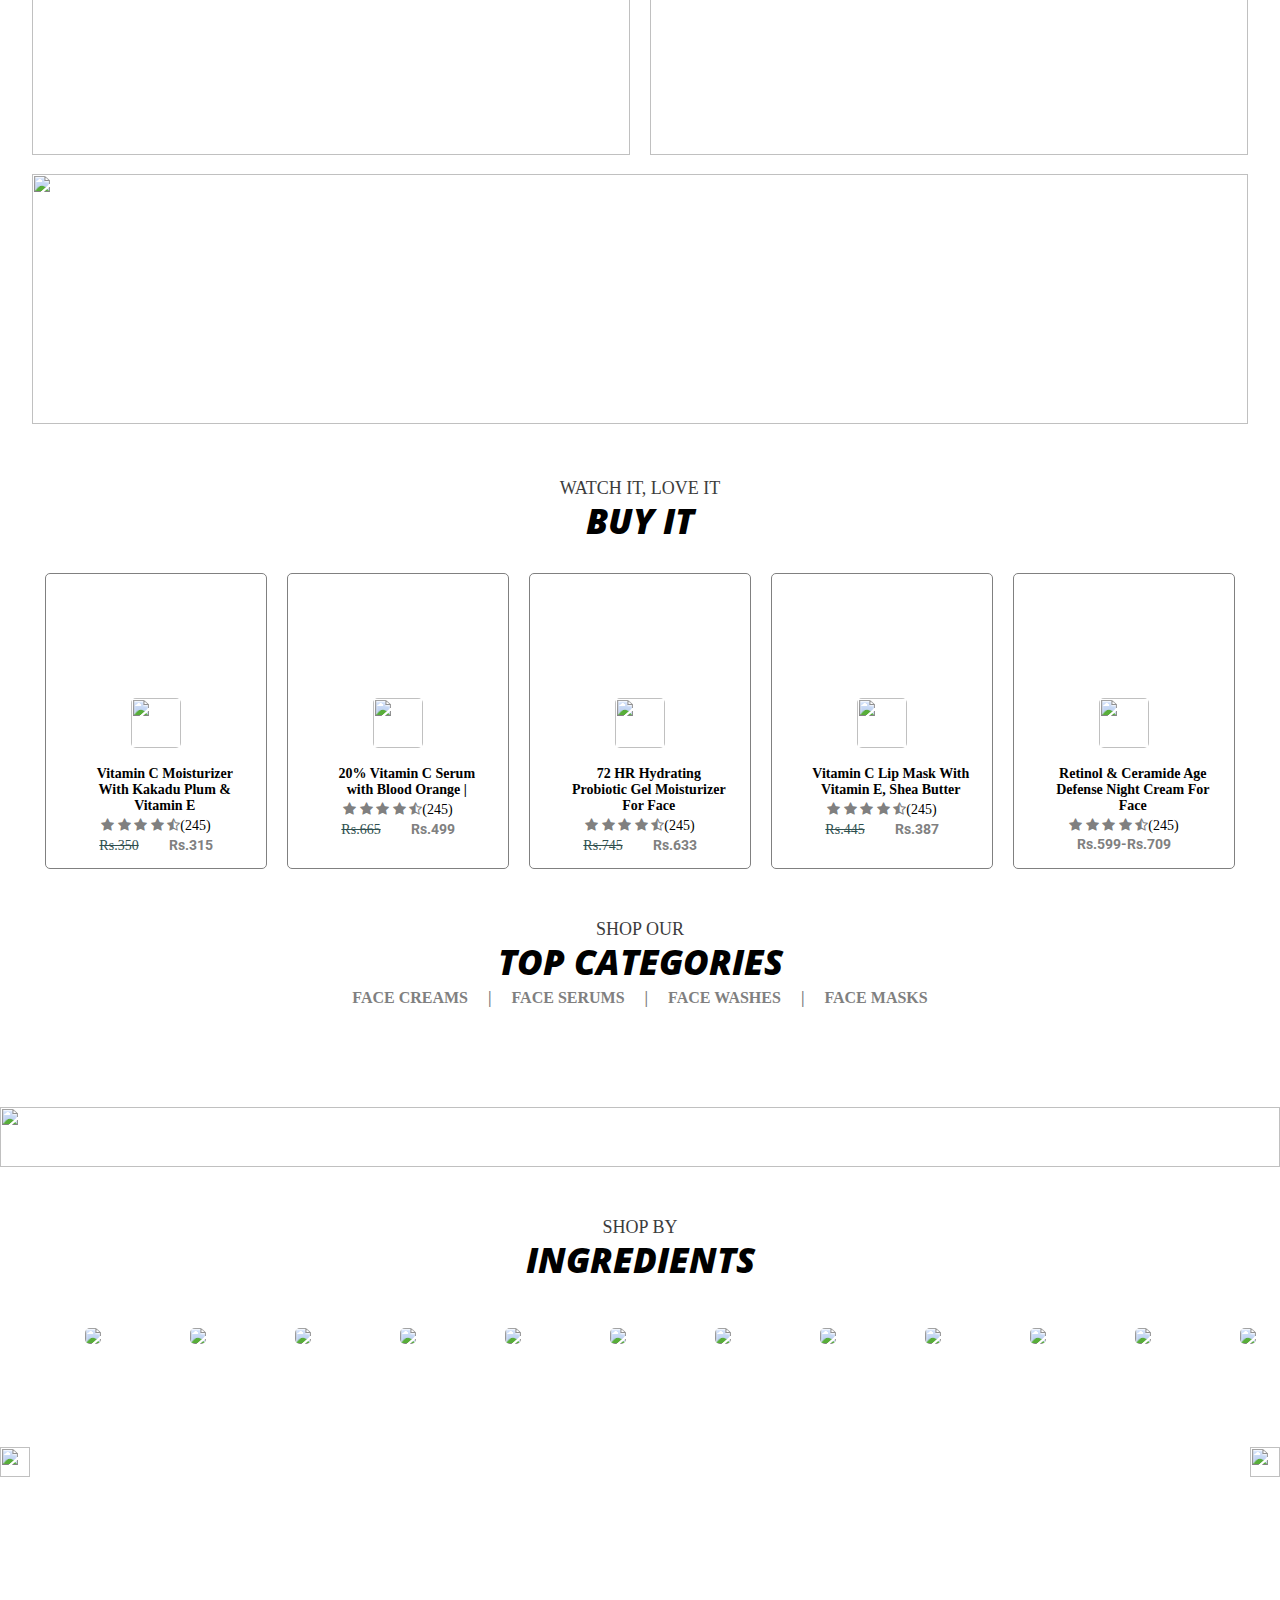
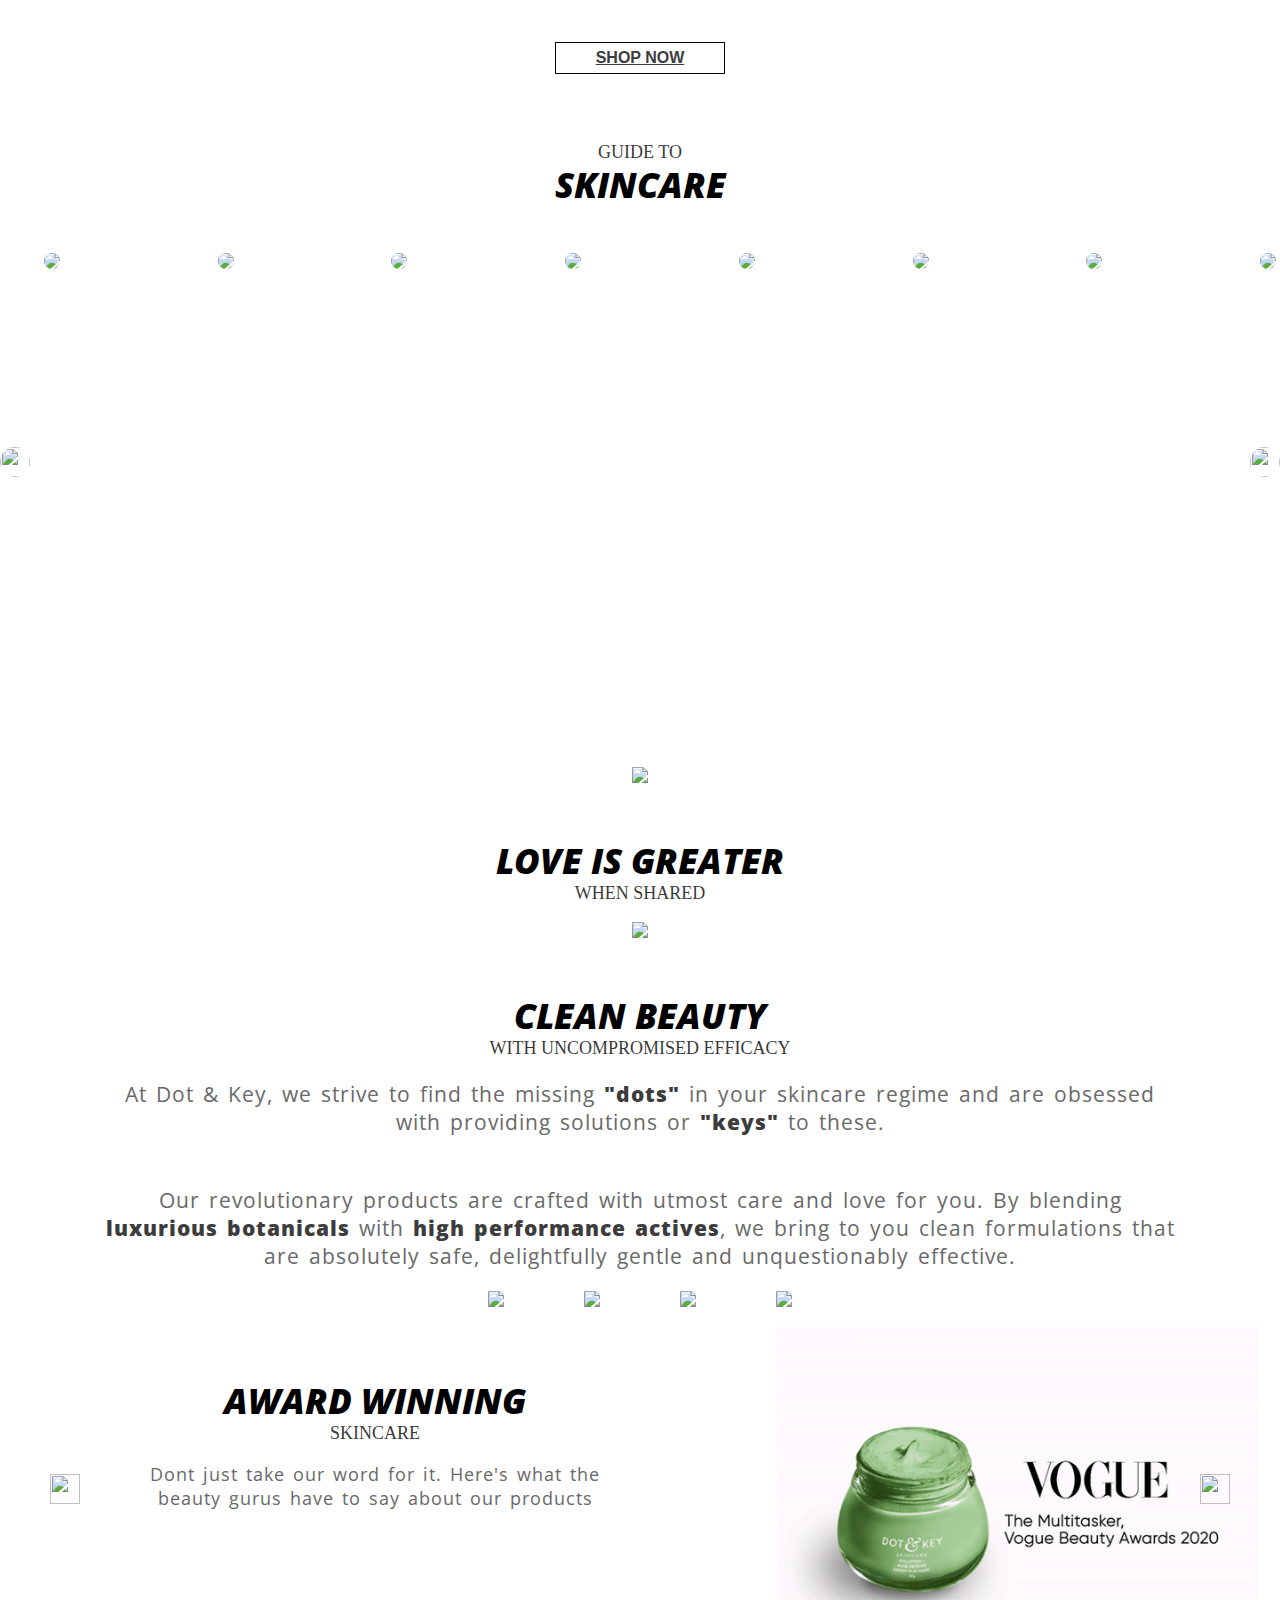
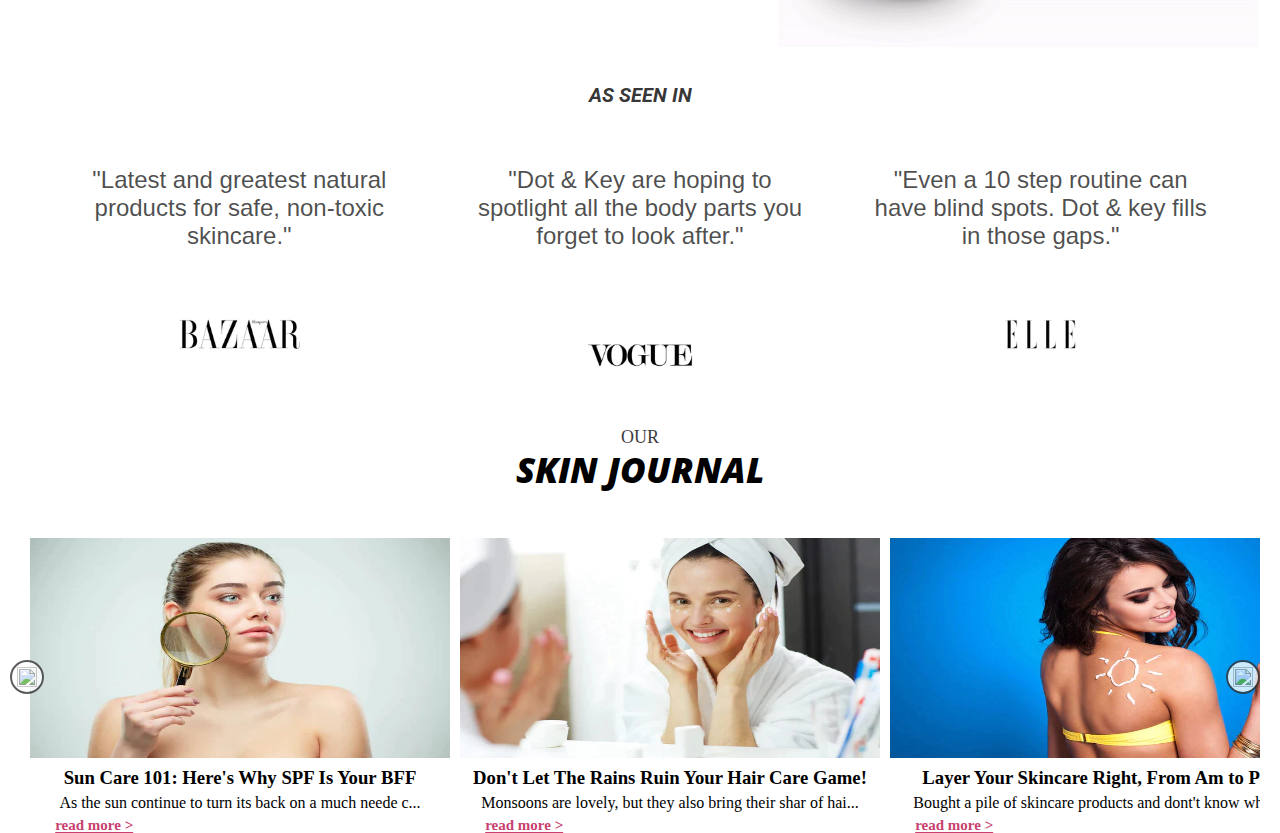
==== commit 53dc1185: "fp 04_239 all updates" ====
--- a/index.html
+++ b/index.html
@@ -4,491 +4,469 @@
     <meta charset="UTF-8">
     <meta http-equiv="X-UA-Compatible" content="IE=edge">
     <meta name="viewport" content="width=device-width, initial-scale=1.0">
-    <title>Document</title>
+    <title>Dot & Key</title>
     <link href="https://fonts.googleapis.com/css2?family=Open+Sans:ital@1&family=Roboto&display=swap" rel="stylesheet">
     <link rel="stylesheet" href="./styles/index.css">
-    <link rel="stylesheet" href="./styles/footer.css">
     <link rel="stylesheet" href="https://cdnjs.cloudflare.com/ajax/libs/font-awesome/4.7.0/css/font-awesome.min.css">
     <link rel="stylesheet" href="./styles/carousel2.css">
+    <link rel="stylesheet" href="./styles/navbar.css">
+    <link rel="stylesheet" href="./styles/footer.css">
 </head>
 <body>
-    <div id="banner">
-        <div class="slides">
-            <img src="./images/banner1.webp">
-        </div>
-        <div class="slides">
-            <img src="./images/banner2.webp">
-        </div>
-        <div class="slides">
-            <img src="./images/banner3.webp">
-        </div>
-        <div class="slides">
-            <img src="./images/banner4.webp">
-        </div>
-        <div class="slides">
-            <img src="./images/banner5.webp">
-        </div>
-    </div>
-    <a class="pre" onclick="plusSlides(-1)">&#10094;</a>
-    <a class="next" onclick="plusSlides(1)">&#10095;</a>
-    <div style="text-align:center">
-        <span class="dot" onclick="currentSlide(1)"></span>
-        <span class="dot" onclick="currentSlide(2)"></span>
-        <span class="dot" onclick="currentSlide(3)"></span>
-        <span class="dot" onclick="currentSlide(4)"></span>
-        <span class="dot" onclick="currentSlide(5)"></span>
-    </div>
-
-    <div>
-        <p class="slogan">loved by</p>
-        <h1>10Lakh+ Customers </h1>
-    </div>
-    
-    <div id="banner2">
-        <!-- Second Banner from JS -->
-    </div>
-    
-    <div id="newArrive">
-        <p class="head1">SHOP OUR</p>
-        <h2 class="head2">NEW ARRIVALS</h2>
-        <div id="newArriveContent" class="content">
-        </div>
-    </div>
-    
-    <div id="bestSeller">
-        <p class="head1">OUR</p>
-        <h2 class="head2">BEST SELLERS</h2>
-        <div id="bar"><div id="skin">SKINCARE</div> | <div id="body">BODYCARE</div> | <div id="hair">HAIRCARE </div> | <div id="nutr">NUTRITION </d></div></div>
-        <div id="bestSellerContent" class="content">
-        </div>
-    </div>
-
-    <div id="spotlight">
-        <p class="head1">IN THE</p>
-        <h2 class="head2">SPOTLIGHT</h2>
-        <div id="spotContent">
-            <a href=""><img src="./images/spotlight/pic1.webp"></a>
-            <a href=""><img src="./images/spotlight/pic2.webp"></a>
-        </div>
-        <div id="spotContent2">
-            <a href=""><img src="./images/spotlight/pic3.webp"></a>
-        </div>
-    </div>
-    
-    <div id="buyIt">
-        <p class="head1">WATCH IT, LOVE IT</p>
-        <h2 class="head2">BUY IT</h2>
-        <div id="buyItContent">
-            <div class="prod">
-                <video class="video" autoplay muted loop>
-                    <source src="./images/buyit/vid1.mp4" type="video/mp4">
-                  </video>
-                <img class="logo" src="./images/buyit/logo1.webp">
-                <h3 class="title">Vitamin C Moisturizer With Kakadu Plum & Vitamin E</h3>
-                <div id="rating">
-                    <div>
-                        <span class="fa fa-star checked"></span>
-                        <span class="fa fa-star checked"></span>
-                        <span class="fa fa-star checked"></span>
-                        <span class="fa fa-star checked"></span>
-                        <span class="fa fa-star-half-full"></span>
-                    </div>
-                    <div>(245)</div>
-                </div>
-                <div class="price">
-                    <p class="strikeprice">Rs.350</p>
-                    <p class="prodPrice">Rs.315</p>
-                </div>
-            </div>
-            <div class="prod">
-                <video class="video" autoplay muted loop>
-                    <source src="./images/buyit/vid2.mp4" type="video/mp4">
-                  </video>
-                <img class="logo" src="./images/buyit/logo2.webp">
-                <h3 class="title">20% Vitamin C Serum with Blood Orange | </h3>
-                <div id="rating">
-                    <div>
-                        <span class="fa fa-star checked"></span>
-                        <span class="fa fa-star checked"></span>
-                        <span class="fa fa-star checked"></span>
-                        <span class="fa fa-star checked"></span>
-                        <span class="fa fa-star-half-full"></span>
-                    </div>
-                    <div>(245)</div>
-                </div>
-                <div class="price">
-                    <p class="strikeprice">Rs.665</p>
-                    <p class="prodPrice">Rs.499</p>
-                </div>
-            </div>
-            <div class="prod">
-                <video class="video" autoplay muted loop>
-                    <source src="./images/buyit/vid3.mp4" type="video/mp4">
-                  </video>
-                <img class="logo" src="./images/buyit/logo3.webp">
-                <h3 class="title">72 HR Hydrating Probiotic Gel Moisturizer For Face </h3>
-                <div id="rating">
-                    <div>
-                        <span class="fa fa-star checked"></span>
-                        <span class="fa fa-star checked"></span>
-                        <span class="fa fa-star checked"></span>
-                        <span class="fa fa-star checked"></span>
-                        <span class="fa fa-star-half-full"></span>
-                    </div>
-                    <div>(245)</div>
-                </div>
-                <div class="price">
-                    <p class="strikeprice">Rs.745</p>
-                    <p class="prodPrice">Rs.633</p>
-                </div>
-            </div>
-            <div class="prod">
-                <video class="video" autoplay muted loop>
-                    <source src="./images/buyit/vid4.mp4" type="video/mp4">
-                  </video>
-                <img class="logo" src="./images/buyit/logo4.webp">
-                <h3 class="title">Vitamin C Lip Mask With Vitamin E, Shea Butter</h3>
-                <div id="rating">
-                    <div>
-                        <span class="fa fa-star checked"></span>
-                        <span class="fa fa-star checked"></span>
-                        <span class="fa fa-star checked"></span>
-                        <span class="fa fa-star checked"></span>
-                        <span class="fa fa-star-half-full"></span>
-                    </div>
-                    <div>(245)</div>
-                </div>
-                <div class="price">
-                    <p class="strikeprice">Rs.445</p>
-                    <p class="prodPrice">Rs.387</p>
-                </div>
-            </div>
-            <div class="prod">
-                <video class="video" autoplay muted loop>
-                    <source src="./images/buyit/vid5.mp4" type="video/mp4">
-                  </video>
-                <img class="logo" src="./images/buyit/logo5.webp">
-                <h3 class="title">Retinol & Ceramide Age Defense Night Cream For Face</h3>
-                <div id="rating">
-                    <div>
-                        <span class="fa fa-star checked"></span>
-                        <span class="fa fa-star checked"></span>
-                        <span class="fa fa-star checked"></span>
-                        <span class="fa fa-star checked"></span>
-                        <span class="fa fa-star-half-full"></span>
-                    </div>
-                    <div>(245)</div>
-                </div>
-                <div class="price">
-                    <p class="strikeprice"></p>
-                    <p class="prodPrice" style="margin-left:-30px;">Rs.599-Rs.709</p>
-                </div>
-            </div>
-        </div>
-    </div>
-    
-    <div id="topCategory">
-        <p class="head1">SHOP OUR</p>
-        <h2 class="head2">TOP CATEGORIES</h2>
-            <div id="bar"><div id="cream">FACE CREAMS</div>
-             | <div id="serum">FACE SERUMS</div> | 
-             <div id="wash">FACE WASHES </div> | <div id="mask">FACE MASKS</d></div></div>
-            <div id="topCatContent" class="content">
-            </div>
-        </div>
-    </div>
-
-    <div id="download">
-        <a href="https://play.google.com/store/apps/details?id=com.dotandkey">
-            <img src="./images/download.webp">
-        </a>
-    </div>
-
+    <div id="bigContainer">
+
+        <div id="navbar-top">
+            <u id="navbar-promo-text">3 D&K Bestseller FREE on orders 999+</u>
+        </div>
+        <div id="navbar-bottom">
+        </div>
+        <div id="navbarmenu">
+            
+            
+        </div>
+
+
+
+
+        <div id="banner">
+            <div class="slides">
+                <a href="bestseller.html"><img src="./images/banner1.webp"></a>
+            </div>
+            <div class="slides">
+                <a href="toppicks.html"><img src="./images/banner2.webp"></a>
+            </div>
+            <div class="slides">
+                <a href="bestseller.html"><img src="./images/banner3.webp"></a>
+            </div>
+            <div class="slides">
+                <a href="toppicks.html"><img src="./images/banner4.webp"></a>
+            </div>
+            <div class="slides">
+                <a href="bestseller.html"><img src="./images/banner5.webp"></a>
+            </div>
+        </div>
+        <a class="pre" onclick="plusSlides(-1)">&#10094;</a>
+        <a class="next" onclick="plusSlides(1)">&#10095;</a>
+        <div style="text-align:center">
+            <span class="dot" onclick="currentSlide(1)"></span>
+            <span class="dot" onclick="currentSlide(2)"></span>
+            <span class="dot" onclick="currentSlide(3)"></span>
+            <span class="dot" onclick="currentSlide(4)"></span>
+            <span class="dot" onclick="currentSlide(5)"></span>
+        </div>
+
+        <div>
+            <p class="slogan">loved by</p>
+            <h1>10Lakh+ Customers </h1>
+        </div>
+        
+        <div id="banner2">
+            <!-- Second Banner from JS -->
+        </div>
+        
+        <div id="newArrive">
+            <p class="head1">SHOP OUR</p>
+            <h2 class="head2">NEW ARRIVALS</h2>
+            <div id="newArriveContent" class="content">
+            </div>
+        </div>
+        
+        <div id="bestSeller">
+            <p class="head1">OUR</p>
+            <h2 class="head2">BEST SELLERS</h2>
+            <div id="bar"><div id="skin">SKINCARE</div> | <div id="body">BODYCARE</div> | <div id="hair">HAIRCARE </div> | <div id="nutr">NUTRITION </d></div></div>
+            <div id="bestSellerContent" class="content">
+            </div>
+        </div>
+
+        <div id="spotlight">
+            <p class="head1">IN THE</p>
+            <h2 class="head2">SPOTLIGHT</h2>
+            <div id="spotContent">
+                <a href="bestseller.html"><img src="./images/spotlight/pic1.webp"></a>
+                <a href="bestseller.html"><img src="./images/spotlight/pic2.webp"></a>
+            </div>
+            <div id="spotContent2">
+                <a href="toppicks.html"><img src="./images/spotlight/pic3.webp"></a>
+            </div>
+        </div>
+        
+        <div id="buyIt">
+            <p class="head1">WATCH IT, LOVE IT</p>
+            <h2 class="head2">BUY IT</h2>
+            <div id="buyItContent">
+                <div class="prod">
+                    <video class="video" autoplay muted loop>
+                        <source src="./images/buyit/vid1.mp4" type="video/mp4">
+                    </video>
+                    <img class="logo" src="./images/buyit/logo1.webp">
+                    <h3 class="title">Vitamin C Moisturizer With Kakadu Plum & Vitamin E</h3>
+                    <div id="rating">
+                        <div>
+                            <span class="fa fa-star checked"></span>
+                            <span class="fa fa-star checked"></span>
+                            <span class="fa fa-star checked"></span>
+                            <span class="fa fa-star checked"></span>
+                            <span class="fa fa-star-half-full"></span>
+                        </div>
+                        <div>(245)</div>
+                    </div>
+                    <div class="price">
+                        <p class="strikeprice">Rs.350</p>
+                        <p class="prodPrice">Rs.315</p>
+                    </div>
+                </div>
+                <div class="prod">
+                    <video class="video" autoplay muted loop>
+                        <source src="./images/buyit/vid2.mp4" type="video/mp4">
+                    </video>
+                    <img class="logo" src="./images/buyit/logo2.webp">
+                    <h3 class="title">20% Vitamin C Serum with Blood Orange | </h3>
+                    <div id="rating">
+                        <div>
+                            <span class="fa fa-star checked"></span>
+                            <span class="fa fa-star checked"></span>
+                            <span class="fa fa-star checked"></span>
+                            <span class="fa fa-star checked"></span>
+                            <span class="fa fa-star-half-full"></span>
+                        </div>
+                        <div>(245)</div>
+                    </div>
+                    <div class="price">
+                        <p class="strikeprice">Rs.665</p>
+                        <p class="prodPrice">Rs.499</p>
+                    </div>
+                </div>
+                <div class="prod">
+                    <video class="video" autoplay muted loop>
+                        <source src="./images/buyit/vid3.mp4" type="video/mp4">
+                    </video>
+                    <img class="logo" src="./images/buyit/logo3.webp">
+                    <h3 class="title">72 HR Hydrating Probiotic Gel Moisturizer For Face </h3>
+                    <div id="rating">
+                        <div>
+                            <span class="fa fa-star checked"></span>
+                            <span class="fa fa-star checked"></span>
+                            <span class="fa fa-star checked"></span>
+                            <span class="fa fa-star checked"></span>
+                            <span class="fa fa-star-half-full"></span>
+                        </div>
+                        <div>(245)</div>
+                    </div>
+                    <div class="price">
+                        <p class="strikeprice">Rs.745</p>
+                        <p class="prodPrice">Rs.633</p>
+                    </div>
+                </div>
+                <div class="prod">
+                    <video class="video" autoplay muted loop>
+                        <source src="./images/buyit/vid4.mp4" type="video/mp4">
+                    </video>
+                    <img class="logo" src="./images/buyit/logo4.webp">
+                    <h3 class="title">Vitamin C Lip Mask With Vitamin E, Shea Butter</h3>
+                    <div id="rating">
+                        <div>
+                            <span class="fa fa-star checked"></span>
+                            <span class="fa fa-star checked"></span>
+                            <span class="fa fa-star checked"></span>
+                            <span class="fa fa-star checked"></span>
+                            <span class="fa fa-star-half-full"></span>
+                        </div>
+                        <div>(245)</div>
+                    </div>
+                    <div class="price">
+                        <p class="strikeprice">Rs.445</p>
+                        <p class="prodPrice">Rs.387</p>
+                    </div>
+                </div>
+                <div class="prod">
+                    <video class="video" autoplay muted loop>
+                        <source src="./images/buyit/vid5.mp4" type="video/mp4">
+                    </video>
+                    <img class="logo" src="./images/buyit/logo5.webp">
+                    <h3 class="title">Retinol & Ceramide Age Defense Night Cream For Face</h3>
+                    <div id="rating">
+                        <div>
+                            <span class="fa fa-star checked"></span>
+                            <span class="fa fa-star checked"></span>
+                            <span class="fa fa-star checked"></span>
+                            <span class="fa fa-star checked"></span>
+                            <span class="fa fa-star-half-full"></span>
+                        </div>
+                        <div>(245)</div>
+                    </div>
+                    <div class="price">
+                        <p class="strikeprice"></p>
+                        <p class="prodPrice" style="margin-left:-30px;">Rs.599-Rs.709</p>
+                    </div>
+                </div>
+            </div>
+        </div>
+        
+        <div id="topCategory">
+            <p class="head1">SHOP OUR</p>
+            <h2 class="head2">TOP CATEGORIES</h2>
+                <div id="bar"><div id="cream">FACE CREAMS</div>
+                | <div id="serum">FACE SERUMS</div> | 
+                <div id="wash">FACE WASHES </div> | <div id="mask">FACE MASKS</d></div></div>
+                <div id="topCatContent" class="content">
+                </div>
+            </div>
+        
+
+        <div id="download">
+            <a href="https://play.google.com/store/apps/details?id=com.dotandkey">
+                <img src="./images/download.webp">
+            </a>
+        </div>
+
+        <div id="ingredients">
+            <p class="head1">SHOP BY</p>
+            <h2 class="head2">INGREDIENTS</h2>
+            <div class="carousel">
+                <div class="button_indicator button-left"><img src="./images/indicator/left.png"></div>
+                    <ul class="slider">
+                        <li class="slide current-slide">
+                            <a href="toppicks.html"><img src="./images/ingredient/pic1.webp"></a>
+                        </li>
+                        <li class="slide">
+                            <a href="bestseller.html"><img src="./images/ingredient/pic2.webp"></a>
+                        </li>
+                        <li class="slide">
+                            <a href="toppicks.html"><img src="./images/ingredient/pic3.webp"></a>
+                        </li>
+                        <li class="slide">
+                            <a href="bestseller.html"><img src="./images/ingredient/pic4.webp"></a>
+                        </li>
+                        <li class="slide">
+                            <a href="toppicks.html"><img src="./images/ingredient/pic5.webp"></a>
+                        </li>
+                        <li class="slide">
+                            <a href="bestseller.html"><img src="./images/ingredient/pic6.webp"></a>
+                        </li>
+                        <li class="slide">
+                            <a href="toppicks.html"><img src="./images/ingredient/pic1.webp"></a>
+                        </li>
+                        <li class="slide">
+                            <a href="bestseller.html"><img src="./images/ingredient/pic2.webp"></a>
+                        </li>
+                        <li class="slide">
+                            <a href="toppicks.html"><img src="./images/ingredient/pic3.webp"></a>
+                        </li>
+                        <li class="slide">
+                            <a href="bestseller.html"><img src="./images/ingredient/pic4.webp"></a>
+                        </li>
+                        <li class="slide">
+                            <a href="toppicks.html"><img src="./images/ingredient/pic5.webp"></a>
+                        </li>
+                        <li class="slide">
+                            <a href="bestseller.html"><img src="./images/ingredient/pic6.webp"></a>
+                        </li>
+                    </ul>
+                <div class="button_indicator button-right"><img src="./images/indicator/right.svg"></div>
+            </div>
+            <button id="shop"><a href="">SHOP NOW</a></button>
+        </div>
+
+        <div id="skincare2">
+            <p class="head1">GUIDE TO</p>
+            <h2 class="head2">SKINCARE</h2>
+            <div class="carousel2">
+                <div class="button_indicator button-left2"><img src="./images/indicator/left.png"></div>
+                    <ul class="slider2">
+                        <li class="slide2 current-slide">
+                            <a href="bestseller.html"><img src="./images/skincare2/pic1.webp"></a>
+                        </li>
+                        <li class="slide2">
+                            <a href="toppicks.html"><img src="./images/skincare2/pic2.webp"></a>
+                        </li>
+                        <li class="slide2">
+                            <a href="bestseller.html"><img src="./images/skincare2/pic3.webp"></a>
+                        </li>
+                        <li class="slide2">
+                            <a href="toppicks.html"><img src="./images/skincare2/pic4.webp"></a>
+                        </li>
+                        <li class="slide2">
+                            <a href="bestseller.html"><img src="./images/skincare2/pic1.webp"></a>
+                        </li>
+                        <li class="slide2">
+                            <a href="toppicks.html"><img src="./images/skincare2/pic2.webp"></a>
+                        </li>
+                        <li class="slide2">
+                            <a href="bestseller.html"><img src="./images/skincare2/pic3.webp"></a>
+                        </li>
+                        <li class="slide2">
+                            <a href="toppicks.html"><img src="./images/skincare2/pic4.webp"></a>
+                        </li>
+                    </ul>
+                <div class="button_indicator button-right2"><img src="./images/indicator/right.svg"></div>
+            </div>
+        </div>
+        
+        <div id="ikwi">
+            <a href=""><img src="./images/ikwi.webp"></a>
+        </div>
+
+        <div id="love">
+            <h2 class="head3">LOVE IS GREATER</h2>
+            <p class="head4">WHEN SHARED</p>
+            <img src="./images/love.webp">
+        </div>
+        
+        <div id="cleanbeauty">
+            <h2 class="head3">CLEAN BEAUTY</h2>
+            <p class="head4">WITH UNCOMPROMISED EFFICACY</p>
+            <div>
+                <p>At Dot & Key, we strive to find the missing <span class="dark">"dots"</span> 
+                    in your skincare regime and are obsessed with providing 
+                    solutions or <span class="dark">"keys"</span> to these.</p>
+                <p>Our revolutionary products are crafted with utmost care 
+                    and love for you. By blending <span class="dark">luxurious botanicals</span> with 
+                    <span class="dark">high performance actives</span>, we bring to you clean formulations
+                    that are absolutely safe, delightfully gentle and 
+                    unquestionably effective.</p>
+            </div>
+        </div>
+
+        <div id="cleanlogo">
+            <div>
+                <img src="./images/cleanlogo/pic1.webp">
+            </div>
+            <div>
+                <img src="./images/cleanlogo/pic2.webp">
+            </div>
+            <div>
+                <img src="./images/cleanlogo/pic3.webp">
+            </div>
+            <div>
+                <img src="./images/cleanlogo/pic4.webp">
+            </div>
+        </div>
+        
+
+        <div class="carousel3">
+            <div class="button_indicator button-left3"><img src="./images/indicator/left.png"></div>
+                <ul class="slider3">
+                    <li class="slide3 current-slide">
+                        <div id="award">
+                            <div id="awardcontainer">
+                            <h2 class="head3">AWARD WINNING</h2>
+                            <p class="head4">SKINCARE</p>
+                            <p id="award_desc">Dont just take our word for it. Here's what the beauty gurus have to say about our products</p>
+                            </div>
+                            <div>
+                                <img src="./images/award/pic1.gif">
+                            </div>  
+                        </div>
+                    </li>
+                    <li class="slide3">
+                        <div id="award">
+                            <div id="awardcontainer">
+                            <h2 class="head3">THE DOT & KEY</h2>
+                            <p class="head4">PROMISE</p>
+                            <p id="award_desc">WE BELIEVE IN delightfully safe, surprisingly gentle and unquestionably effective skincare products that are free from nasty chemicals</p>
+                            </div>
+                            <div>
+                                <img src="./images/award/pic2.webp">
+                            </div>  
+                        </div>
+                    </li>
+                    <li class="slide3">
+                        <div id="award">
+                            <div id="awardcontainer">
+                            <h2 class="head3">AWARD WINNING</h2>
+                            <p class="head4">SKINCARE</p>
+                            <p id="award_desc">Dont just take our word for it. Here's what the beauty gurus have to say about our products</p>
+                            </div>
+                            <div>
+                                <img src="./images/award/pic1.gif">
+                            </div>  
+                        </div>
+                    </li>
+                    <li class="slide3">
+                        <div id="award">
+                            <div id="awardcontainer">
+                            <h2 class="head3">THE DOT & KEY</h2>
+                            <p class="head4">PROMISE</p>
+                            <p id="award_desc">WE BELIEVE IN delightfully safe, surprisingly gentle and unquestionably effective skincare products that are free from nasty chemicals</p>
+                            </div>
+                            <div>
+                                <img src="./images/award/pic2.webp">
+                            </div>  
+                        </div>
+                    </li>
+                </ul>
+            <div class="button_indicator button-right3"><img src="./images/indicator/right.svg"></div>
+        </div>
+
+        <div >
+            <h2 id="seen">AS SEEN IN</h2>
+            <div id="seen_cont">
+                <div>
+                    <p>"Latest and greatest natural products for safe, non-toxic skincare."</p>
+                    <img src="./images/seen/pic1.webp">
+                </div>
+                <div>
+                    <p>"Dot & Key are hoping to spotlight all the body parts you forget to look after."</p>
+                    <img id="vogue" src="./images/seen/pic2.webp">
+                </div>
+                <div>
+                    <p>"Even a 10 step routine can have blind spots. Dot & key fills in those gaps."</p>
+                    <img src="./images/seen/pic3.webp">
+                </div>
+            </div>
+        </div>
+
+
+    <!-- carousel skincare journal -->
     <div id="ingredients">
-        <p class="head1">SHOP BY</p>
-        <h2 class="head2">INGREDIENTS</h2>
-        <div class="carousel">
-            <div class="button_indicator button-left"><img src="./images/indicator/left.png"></div>
-                <ul class="slider">
-                    <li class="slide current-slide">
-                        <img src="./images/ingredient/pic1.webp">
-                    </li>
-                    <li class="slide">
-                        <img src="./images/ingredient/pic2.webp">
-                    </li>
-                    <li class="slide">
-                        <img src="./images/ingredient/pic3.webp">
-                    </li>
-                    <li class="slide">
-                        <img src="./images/ingredient/pic4.webp">
-                    </li>
-                    <li class="slide">
-                        <img src="./images/ingredient/pic5.webp">
-                    </li>
-                    <li class="slide">
-                        <img src="./images/ingredient/pic6.webp">
-                    </li>
-                    <li class="slide">
-                        <img src="./images/ingredient/pic2.webp">
-                    </li>
-                    <li class="slide">
-                        <img src="./images/ingredient/pic3.webp">
-                    </li>
-                </ul>
-            <div class="button_indicator button-right"><img src="./images/indicator/right.svg"></div>
-        </div>
-        <button id="shop"><a href="">SHOP NOW</a></button>
-    </div>
-
-    <div id="skincare2">
-        <p class="head1">GUIDE TO</p>
-        <h2 class="head2">SKINCARE</h2>
-        <div class="carousel2">
-            <div class="button_indicator button-left2"><img src="./images/indicator/left.png"></div>
-                <ul class="slider2">
-                    <li class="slide2 current-slide">
-                        <img src="./images/skincare2/pic1.webp">
-                    </li>
-                    <li class="slide2">
-                        <img src="./images/skincare2/pic2.webp">
-                    </li>
-                    <li class="slide2">
-                        <img src="./images/skincare2/pic3.webp">
-                    </li>
-                    <li class="slide2">
-                        <img src="./images/skincare2/pic4.webp">
-                    </li>
-                    <li class="slide2">
-                        <img src="./images/skincare2/pic1.webp">
-                    </li>
-                    <li class="slide2">
-                        <img src="./images/skincare2/pic3.webp">
-                    </li>
-                    <li class="slide2">
-                        <img src="./images/skincare2/pic4.webp">
-                    </li>
-                </ul>
-            <div class="button_indicator button-right2"><img src="./images/indicator/right.svg"></div>
-        </div>
-    </div>
-    
-    <div id="ikwi">
-        <a href=""><img src="./images/ikwi.webp"></a>
-    </div>
-
-    <div id="love">
-        <h2 class="head3">LOVE IS GREATER</h2>
-        <p class="head4">WHEN SHARED</p>
-        <img src="./images/love.webp">
-    </div>
-    
-    <div id="cleanbeauty">
-        <h2 class="head3">CLEAN BEAUTY</h2>
-        <p class="head4">WITH UNCOMPROMISED EFFICACY</p>
-        <div>
-            <p>At Dot & Key, we strive to find the missing <span class="dark">"dots"</span> 
-                in your skincare regime and are obsessed with providing 
-                solutions or <span class="dark">"keys"</span> to these.</p>
-            <p>Our revolutionary products are crafted with utmost care 
-                and love for you. By blending <span class="dark">luxurious botanicals</span> with 
-                <span class="dark">high performance actives</span>, we bring to you clean formulations
-                that are absolutely safe, delightfully gentle and 
-                unquestionably effective.</p>
-        </div>
-    </div>
-
-    <div id="cleanlogo">
-        <div>
-            <img src="./images/cleanlogo/pic1.webp">
-        </div>
-        <div>
-            <img src="./images/cleanlogo/pic2.webp">
-        </div>
-        <div>
-            <img src="./images/cleanlogo/pic3.webp">
-        </div>
-        <div>
-            <img src="./images/cleanlogo/pic4.webp">
-        </div>
-    </div>
-    
-
-    <div class="carousel3">
-        <div class="button_indicator button-left3"><img src="./images/indicator/left.png"></div>
-            <ul class="slider3">
-                <li class="slide3 current-slide">
-                    <div id="award">
-                        <div id="awardcontainer">
-                        <h2 class="head3">AWARD WINNING</h2>
-                        <p class="head4">SKINCARE</p>
-                        <p id="award_desc">Dont just take our word for it. Here's what the beauty gurus have to say about our products</p>
-                        </div>
-                        <div>
-                              <img src="./images/award/pic1.gif">
-                        </div>  
-                    </div>
-                </li>
-                <li class="slide3">
-                    <div id="award">
-                        <div id="awardcontainer">
-                        <h2 class="head3">THE DOT & KEY</h2>
-                        <p class="head4">PROMISE</p>
-                        <p id="award_desc">WE BELIEVE IN delightfully safe, surprisingly gentle and unquestionably effective skincare products that are free from nasty chemicals</p>
-                        </div>
-                        <div>
-                              <img src="./images/award/pic2.webp">
-                        </div>  
-                    </div>
-                </li>
-                <li class="slide3">
-                    <div id="award">
-                        <div id="awardcontainer">
-                        <h2 class="head3">AWARD WINNING</h2>
-                        <p class="head4">SKINCARE</p>
-                        <p id="award_desc">Dont just take our word for it. Here's what the beauty gurus have to say about our products</p>
-                        </div>
-                        <div>
-                              <img src="./images/award/pic1.gif">
-                        </div>  
-                    </div>
-                </li>
-                <li class="slide3">
-                    <div id="award">
-                        <div id="awardcontainer">
-                        <h2 class="head3">THE DOT & KEY</h2>
-                        <p class="head4">PROMISE</p>
-                        <p id="award_desc">WE BELIEVE IN delightfully safe, surprisingly gentle and unquestionably effective skincare products that are free from nasty chemicals</p>
-                        </div>
-                        <div>
-                              <img src="./images/award/pic2.webp">
-                        </div>  
-                    </div>
-                </li>
-                <li class="slide3">
-                    <div id="award">
-                        <div id="awardcontainer">
-                        <h2 class="head3">AWARD WINNING</h2>
-                        <p class="head4">SKINCARE</p>
-                        <p id="award_desc">Dont just take our word for it. Here's what the beauty gurus have to say about our products</p>
-                        </div>
-                        <div>
-                              <img src="./images/award/pic1.gif">
-                        </div>  
-                    </div>
-                </li>
-                <li class="slide3">
-                    <div id="award">
-                        <div id="awardcontainer">
-                        <h2 class="head3">THE DOT & KEY</h2>
-                        <p class="head4">PROMISE</p>
-                        <p id="award_desc">WE BELIEVE IN delightfully safe, surprisingly gentle and unquestionably effective skincare products that are free from nasty chemicals</p>
-                        </div>
-                        <div>
-                              <img src="./images/award/pic2.webp">
-                        </div>  
-                    </div>
-                </li>
-            </ul>
-        <div class="button_indicator button-right3"><img src="./images/indicator/right.svg"></div>
-    </div>
-
-    <div >
-        <h2 id="seen">AS SEEN IN</h2>
-        <div id="seen_cont">
-            <div>
-                <p>"Latest and greatest natural products for safe, non-toxic skincare."</p>
-                <img src="./images/seen/pic1.webp">
-            </div>
-            <div>
-                <p>"Dot & Key are hoping to spotlight all the body parts you forget to look after."</p>
-                <img id="vogue" src="./images/seen/pic2.webp">
-            </div>
-            <div>
-                <p>"Even a 10 step routine can have blind spots. Dot & key fills in those gaps."</p>
-                <img src="./images/seen/pic3.webp">
-            </div>
-        </div>
-    </div>
-
-
-<!-- carousel skincare journal -->
-<div id="ingredients">
-    <p class="head1">OUR </p>
-    <h2 class="head2">SKIN JOURNAL</h2>
-    <div class="carousel4">
-        <div class="button_indicator4 button-left4"><img src="./images/indicator/left.png"></div>
-            <ul class="slider4">
-                <li class="slide4 current-slide">
-                        <img src="./images/journal/pic1.webp">
-                        <h3>Sun Care 101: Here's Why SPF Is Your BFF</h3>
-                        <p>As the sun continue to turn its back on a much neede c...</p>
-                        <a href="">read more ></a>
-                </li>
-                <li class="slide4 ">                    
-                        <img src="./images/journal/pic2.webp">
-                        <h3>Don't Let The Rains Ruin Your Hair Care Game!</h3>
-                        <p>Monsoons are lovely, but they also bring their shar of hai...</p>
-                        <a href="">read more ></a>                    
-                </li>
-                <li class="slide4 ">
-                        <img src="./images/journal/pic3.webp">
+        <p class="head1">OUR </p>
+        <h2 class="head2">SKIN JOURNAL</h2>
+        <div class="carousel4">
+            <div class="button_indicator4 button-left4"><img src="./images/indicator/left.png"></div>
+                <ul class="slider4">
+                    <li class="slide4 current-slide">
+                            <img src="./images/journal/pic1.webp">
+                            <h3>Sun Care 101: Here's Why SPF Is Your BFF</h3>
+                            <p>As the sun continue to turn its back on a much neede c...</p>
+                            <a href="">read more ></a>
+                    </li>
+                    <li class="slide4 ">                    
+                            <img src="./images/journal/pic2.webp">
+                            <h3>Don't Let The Rains Ruin Your Hair Care Game!</h3>
+                            <p>Monsoons are lovely, but they also bring their shar of hai...</p>
+                            <a href="">read more ></a>                    
+                    </li>
+                    <li class="slide4 ">
+                            <img src="./images/journal/pic3.webp">
+                            <h3>Layer Your Skincare Right, From Am to PM</h3>
+                            <p>Bought a pile of skincare products and dont't know what...</p>
+                            <a href="">read more ></a>
+                    </li>
+                    <li class="slide4 ">
+                            <img src="./images/journal/pic4.webp">
+                            <h3>Things You Didn't Know Vitamin C Could Do</h3>
+                            <p>Everybody keeps talking about how great vitamin C is for ...</p>
+                            <a href="">read more ></a>
+                    </li>
+                    <li class="slide4 ">
+                        <img src="./images/journal/pic5.webp">
                         <h3>Layer Your Skincare Right, From Am to PM</h3>
                         <p>Bought a pile of skincare products and dont't know what...</p>
                         <a href="">read more ></a>
-                </li>
-                <li class="slide4 ">
-                        <img src="./images/journal/pic4.webp">
-                        <h3>Things You Didn't Know Vitamin C Could Do</h3>
-                        <p>Everybody keeps talking about how great vitamin C is for ...</p>
-                        <a href="">read more ></a>
-                </li>
-                <li class="slide4 ">
-                    <img src="./images/journal/pic3.webp">
-                    <h3>Layer Your Skincare Right, From Am to PM</h3>
-                    <p>Bought a pile of skincare products and dont't know what...</p>
-                    <a href="">read more ></a>
-                </li>
-                <li class="slide4 ">
-                        <img src="./images/journal/pic4.webp">
-                        <h3>Things You Didn't Know Vitamin C Could Do For </h3>
-                        <p>Everybody keeps talking about how great vitamin C is for ...</p>
-                        <a href="">read more ></a>
-                </li>
-                <li class="slide4 ">                    
-                    <img src="./images/journal/pic2.webp">
-                    <h3>Don't Let The Rains Ruin Your Hair Care Game!</h3>
-                    <p>Monsoons are lovely, but they also bring their shar of hai...</p>
-                    <a href="">read more ></a>                    
-            </li>
-            <li class="slide4 ">
-                    <img src="./images/journal/pic3.webp">
-                    <h3>Layer Your Skincare Right, From Am to PM</h3>
-                    <p>Bought a pile of skincare products and dont't know what...</p>
-                    <a href="">read more ></a>
-            </li>
-            <li class="slide4 ">
-                    <img src="./images/journal/pic4.webp">
-                    <h3>Things You Didn't Know Vitamin C Could Do</h3>
-                    <p>Everybody keeps talking about how great vitamin C is for ...</p>
-                    <a href="">read more ></a>
-            </li>
-            <li class="slide4 ">
-                <img src="./images/journal/pic3.webp">
-                <h3>Layer Your Skincare Right, From Am to PM</h3>
-                <p>Bought a pile of skincare products and dont't know what...</p>
-                <a href="">read more ></a>
-            </li>
-            <li class="slide4 ">
-                    <img src="./images/journal/pic4.webp">
-                    <h3>Things You Didn't Know Vitamin C Could Do For </h3>
-                    <p>Everybody keeps talking about how great vitamin C is for ...</p>
-                    <a href="">read more ></a>
-            </li>                   
-            </ul>
-        <div class="button_indicator4 button-right4"><img src="./images/indicator/right.svg"></div>
+                    </li>
+                    <li class="slide4 ">
+                            <img src="./images/journal/pic6.webp">
+                            <h3>Things You Didn't Know Vitamin C Could Do For </h3>
+                            <p>Everybody keeps talking about how great vitamin C is for ...</p>
+                            <a href="">read more ></a>
+                    </li>
+                                    
+                </ul>
+            <div class="button_indicator4 button-right4"><img src="./images/indicator/right.svg"></div>
+        </div>
     </div>
 </div>
-
 
 
 
--- a/styles/index.css
+++ b/styles/index.css
@@ -1,9 +1,11 @@
 body{
     margin:0px;
     padding:0px;
-    text-align: center;
     box-sizing: border-box;
     overflow-x: hidden;
+}
+#bigContainer{
+    text-align: center;
 }
 .slogan{
     color:grey;
@@ -50,7 +52,7 @@
 .pre, .next {
     cursor: pointer;
     position: absolute;
-    top: 37%;
+    top: 4%;
     width: auto;
     margin-top: -22px;
     padding: 16px;
@@ -97,6 +99,9 @@
     border-radius: 25px;
     height:100%;
 }
+#banner2 img:hover{
+    cursor: pointer;
+}
 
 
 .content{
@@ -328,7 +333,7 @@
     bottom:0;
     top:0;
 }
-.slide>img{
+.slide img{
     width:375px;
     border-radius: 5px;
 }
@@ -364,7 +369,7 @@
 }
 .slider2{
     display:flex;
-    gap:100px;
+    gap:150px;
     height:100%;
     transition:transform 350ms ease-in translate3d(-3336px, 0px, 0px);
     list-style: none;
@@ -377,7 +382,7 @@
     bottom:0;
     top:0;
 }
-.slide2>img{
+.slide2 img{
     width:350px;
     border-radius: 5px;
 }
@@ -422,7 +427,7 @@
     word-spacing: 3px;
     color:dimgray;
 }
-p+p{
+#cleanbeauty>div p+p{
     margin-top: 50px;
 }
 .head4{
--- a/styles/navbar.css
+++ b/styles/navbar.css
@@ -0,0 +1,173 @@
+body{
+    margin: 0px;
+    padding: 0px;
+    box-sizing: border-box;
+    position: relative;
+    
+}
+#navbar-top{
+    height: 30px;
+    
+    width: 100%;
+    border: 1px solid #50504b;
+    background-color:#50504b ;
+}
+#navbar-promo-text{
+    font-family: sans-serif;
+    justify-content: center;
+    display: flex;
+    align-items: center;
+    font-size: 11px;
+    font-weight: 700;
+    color: #ffffff;
+    margin-top: 6px;
+
+
+}
+#navbar-bottom{
+    height: 70px;
+    width: 100%;
+    /* position: absolute; */
+    top: 25px;
+    background-color: white;
+    /* border: 1px solid red; */
+    
+}
+#navbar-bottom{
+    display: flex;
+}
+.navbar-bottom-div{
+    height: 100%;
+    width: 33.3%;
+    /* border: 1px solid red; */
+}
+#navbar-logo{
+    
+    height: 50%;
+    width: 35%;
+    margin-left: 40%;
+    margin-top: 7px;
+    padding: 8px;
+    
+}
+.navbar-bottom-div{
+    display: flex;
+    justify-content: flex-end;
+    
+}
+.navbar-bottom-div-div{
+    height: 20px;
+    width: 20px;
+    /* border: 1px solid red; */
+    margin: 20px;
+    
+    
+}
+#menu{
+    height: 30px;
+    width: 40px;
+    margin-top: 20px;
+    cursor: pointer;
+    margin-left: 200px;
+    
+    
+    
+
+}
+.navbar-bottom-div{
+    display: block;
+}
+.small-div{
+    height: 20px;
+    width: 20px;
+    /* border: 1px solid red; */
+}
+.small-div>img{
+    height: 22px;
+    width: 100%;
+    cursor: pointer;
+    
+
+}
+.navbar-bottom-div3{
+    display: flex;
+    margin-left: 95px;
+    margin-top: 25px;
+    gap: 20px;
+}
+h3{
+    margin-left: 18%;
+    margin-right: 10%;
+    cursor: pointer;
+}
+#navbarmenu{
+    display: flex;
+    height: 250px;
+    width: 90%;
+    position: absolute;
+    top: 100px;
+    background-color: white;
+    left: 5%;
+    z-index: 2;
+    /* border: 1px solid red; */
+}
+.navbarmenu-div{
+    height: 95%;
+    width: 50%;
+
+    /* border: 1px solid red; */
+}
+#navbarmenu-div-img{
+    margin: auto;
+    
+    margin-top: 2%;
+    /* height: 70%; */
+    width: 70%;
+    /* border: 1px solid red; */
+}
+#navbarmenu-div-img>img{
+    height: 100%;
+    width: 100%;
+    border-radius: 10px;
+}
+#navbarmenu-text-div>li{
+    font-family: sans-serif;
+    font-size: 13px;
+    font-weight: 500;
+    margin: 16px;
+    cursor: pointer;
+    color: rgb(55, 54, 54);
+    font-weight: normal;
+    letter-spacing: 2px;
+    word-spacing: 4px;
+    margin-left: 20px;
+}
+#navbarmenu-text-div>li:hover {
+    text-decoration: underline;
+}
+
+
+
+#navbarmenu>div:first-child {
+    overflow: scroll;
+    
+    overflow-x: hidden;
+
+    margin-left: 20px;
+}
+
+#navbarmenu-text-div {
+    list-style: none;
+}
+#navbarmenu-text-div>li:nth-child(11){
+    color: red;
+}
+#navbarmenu-text-div>li:nth-child(4){
+    color: red;
+}
+#navh2{
+    display: none;
+}
+#navbarmenu{
+    display:none;
+}